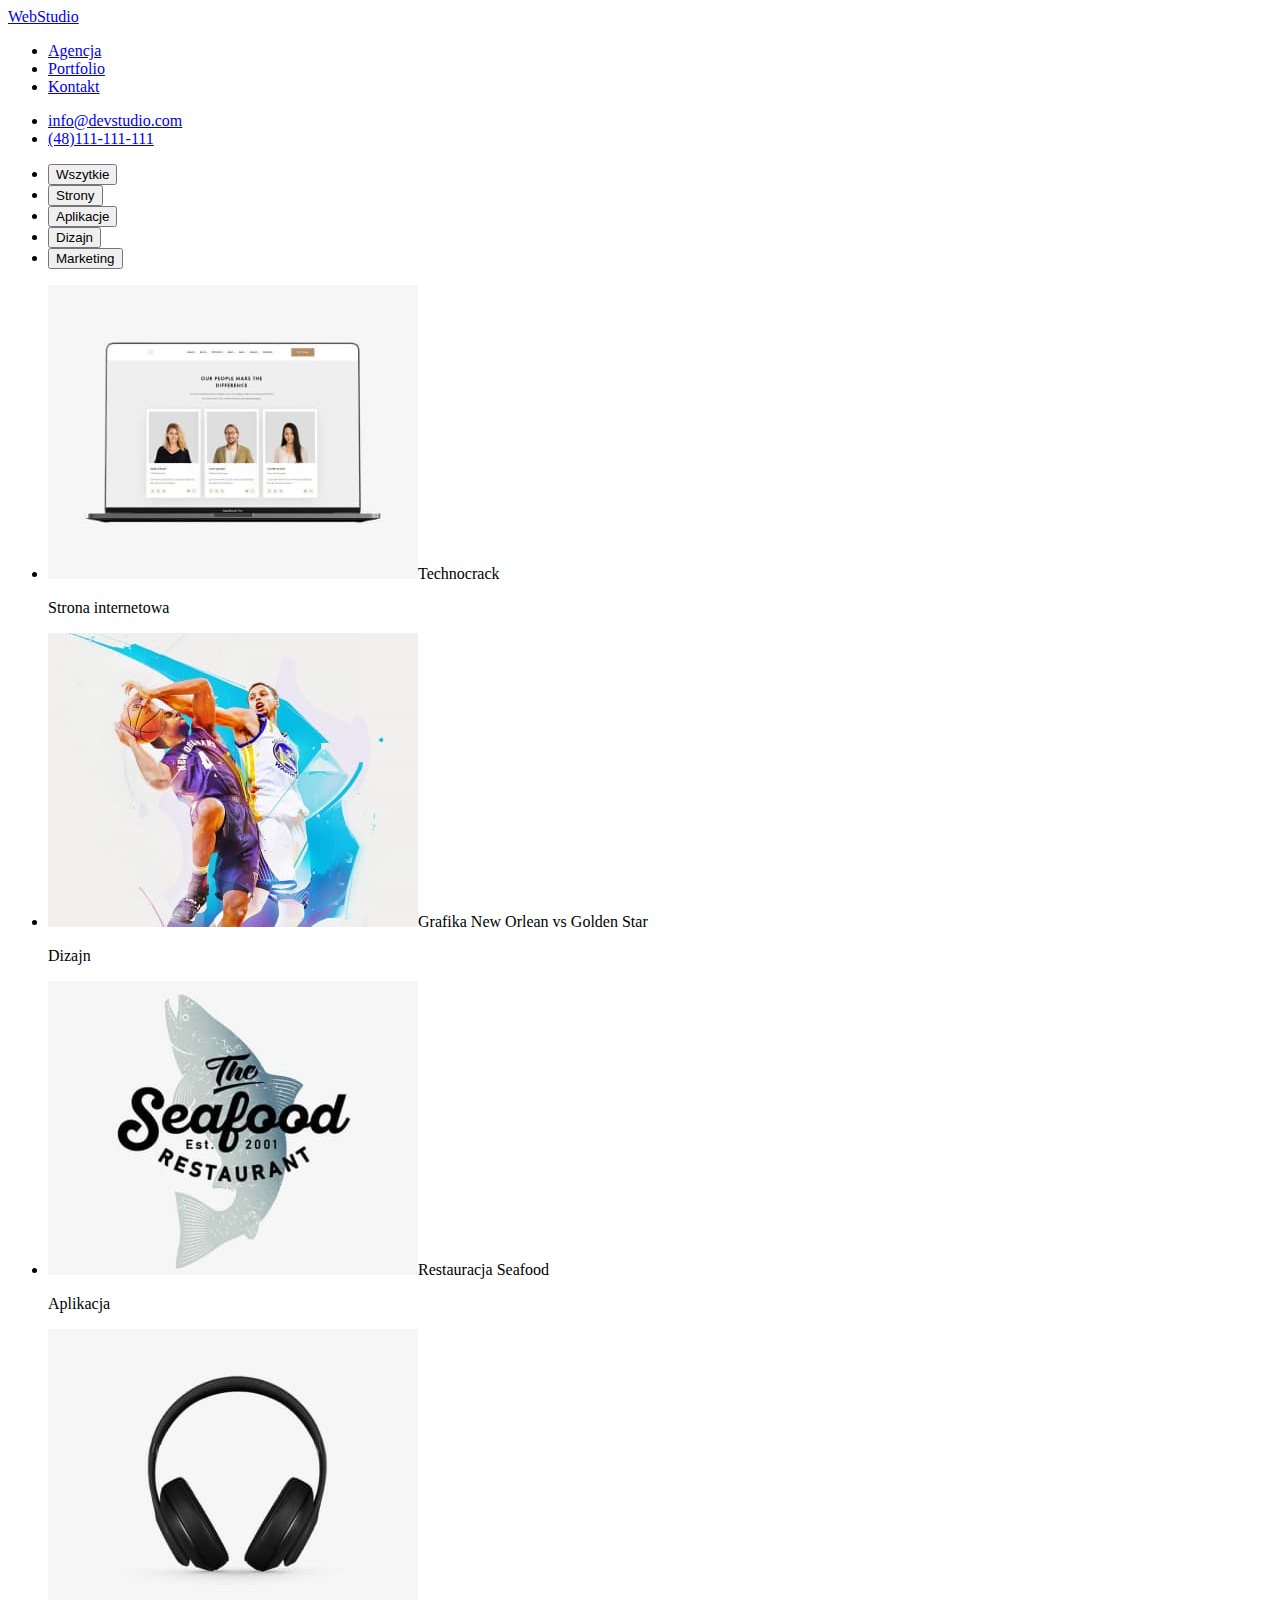
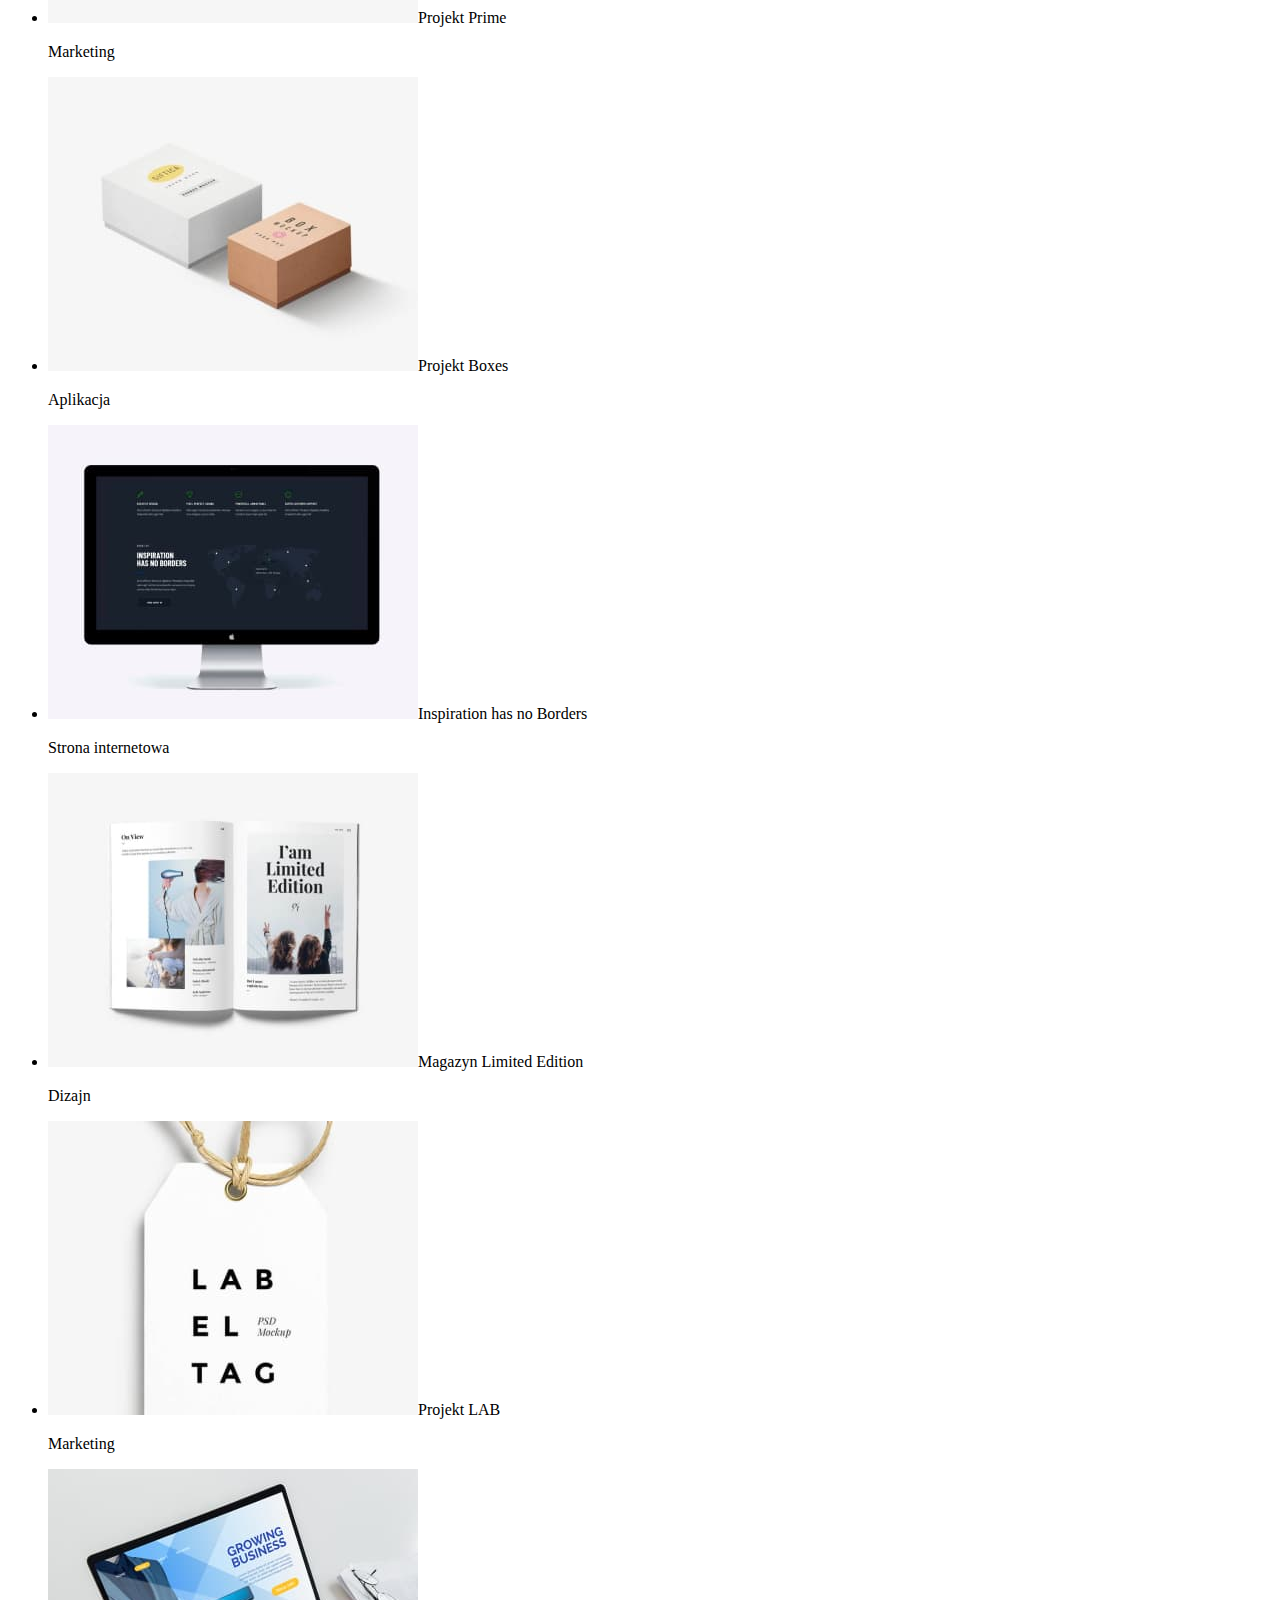
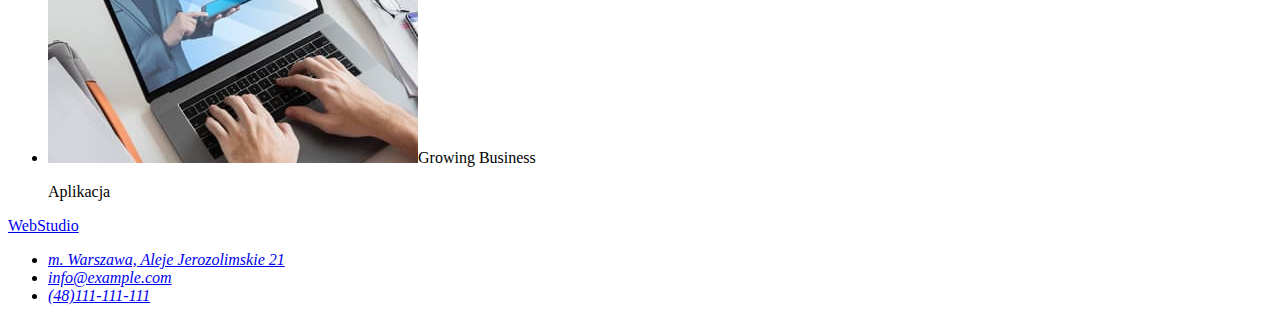
==== portfolio.html @ 877c23d2 "add footer" ====
<!DOCTYPE html>
<html lang="pl">
    <head>
        <meta charset="UTF-8"/>
        <meta name="viewport" content="Efektywne rozwiazania dla waszego biznesu"/>
        <title>Webstudio</title>
    </head>
    <body>
        <!--nagłówek strony-->
        <header>
            <!--logo w nagłówku-->
            <a href="./index.html">WebStudio</a>
            <!--menu nawigacyjne-->
            <nav>
                <!--lista wypunktowana, nieuporządkowana-->
                <ul>
                    <li>
                        <a href="./index.html">Agencja</a>
                    </li>
                    <li>
                        <a href="./portfolio.html">Portfolio</a>
                    </li>
                    <li>
                        <a href="#">Kontakt</a>
                    </li>
                </ul>
            </nav>
            <!--linki do kontaktu-->
            <ul>
                <li>
                    <a href="mailto:info@devstudio.com">info@devstudio.com</a>
                </li>
                <li>
                    <a href="tel:+48111111111">(48)111-111-111</a>
                </li>
            </ul>
        </header>
    <!--Główna zawartość strony-->
    <main>
        <!--Menu strony-->
        <div>
            <ul>
                <li>
                    <button type="button">Wszytkie</button>
                </li>
                <li>
                    <button type="button">Strony</button>
                </li>
                <li>
                    <button type="button">Aplikacje</button>
                </li>
                <li>
                    <button type="button">Dizajn</button>
                </li>
                <li>
                    <button type="button">Marketing</button>
                </li>
            </ul>
        </div>
        <section>
            <ul>
                <li>
                    <img alt="komputer wyswietla 3 profile osob" width="370" height="294" src="./images/laptop.jpg"
                    <h2>Technocrack</h2>
                    <p>Strona internetowa</p>
                </li>
                <li>
                    <img alt="dwoch koszykarzy walczacych o pilke" width="370" height="294" src="./images/nba.jpg"
                    <h2>Grafika New Orlean vs Golden Star</h2>
                    <p>Dizajn</p>
                </li>
                <li>
                    <img alt="The Seafood restaurant" width="370" height="294" src="./images/seafood.jpg"
                    <h2>Restauracja Seafood</h2>
                    <p>Aplikacja</p>
                </li>
                <li>
                    <img alt="Sluchawki nauszne" width="370" height="294" src="./images/headphones.jpg"
                    <h2>Projekt Prime</h2>
                    <p>Marketing</p>
                </li>
                <li>
                    <img alt="pudelka" width="370" height="294" src="./images/boxes.jpg"
                    <h2>Projekt Boxes</h2>
                    <p>Aplikacja</p>
                </li>
                <li>
                    <img alt="Monitor" width="370" height="294" src="./images/macbook.jpg"
                    <h2>Inspiration has no Borders</h2>
                    <p>Strona internetowa</p>
                </li>
                <li>
                    <img alt="Magazyn edycja limitowana" width="370" height="294" src="./images/book.jpg"
                    <h2>Magazyn Limited Edition</h2>
                    <p>Dizajn</p>
                </li>
                <li>
                    <img alt="Metka z informacja" width="370" height="294" src="./images/label.jpg"
                    <h2>Projekt LAB</h2>
                    <p>Marketing</p>
                </li>
                <li>
                    <img alt="Mezczyzna pisze na laptopie" width="370" height="294" src="./images/writing.jpg"
                    <h2>Growing Business</h2>
                    <p>Aplikacja</p>
                </li>
            </ul>
        </section>
    </main>
    <footer>
        <!--stopka wraz z linkiem do strony i adres-->
        <a href="./index.html">WebStudio</a>
        <address>
            <ul>
                <li>
                    <a href="https://goo.gl/maps/B4e3q8g2ErGHVDdUA" target="_blank">m. Warszawa, Aleje Jerozolimskie 21</a>
                </li>
                <li>
            <a href="mailto:info@example.com">info@example.com</a>
                </li>
                <li>
            <a href="tel:+48111111111">(48)111-111-111</a>
                </li>
            </ul>
        </address>
    </footer>
</body>
</html>
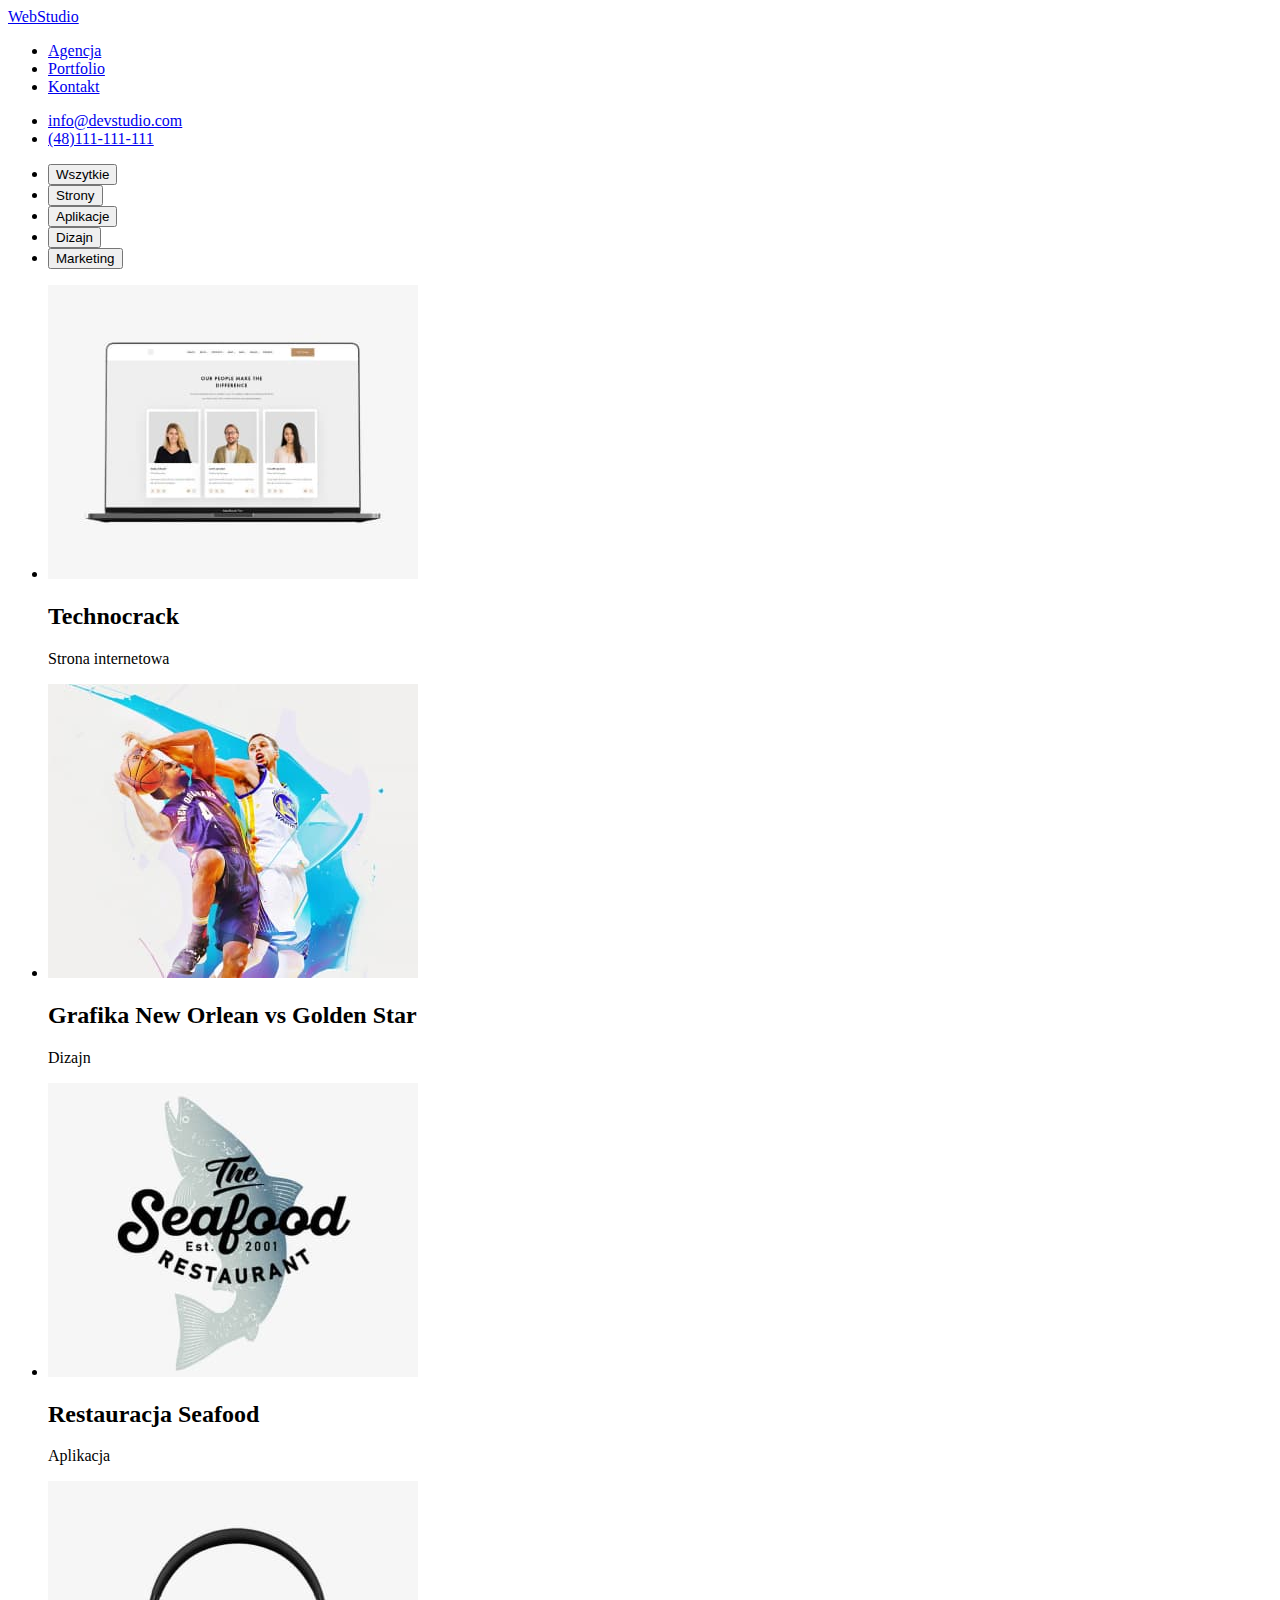
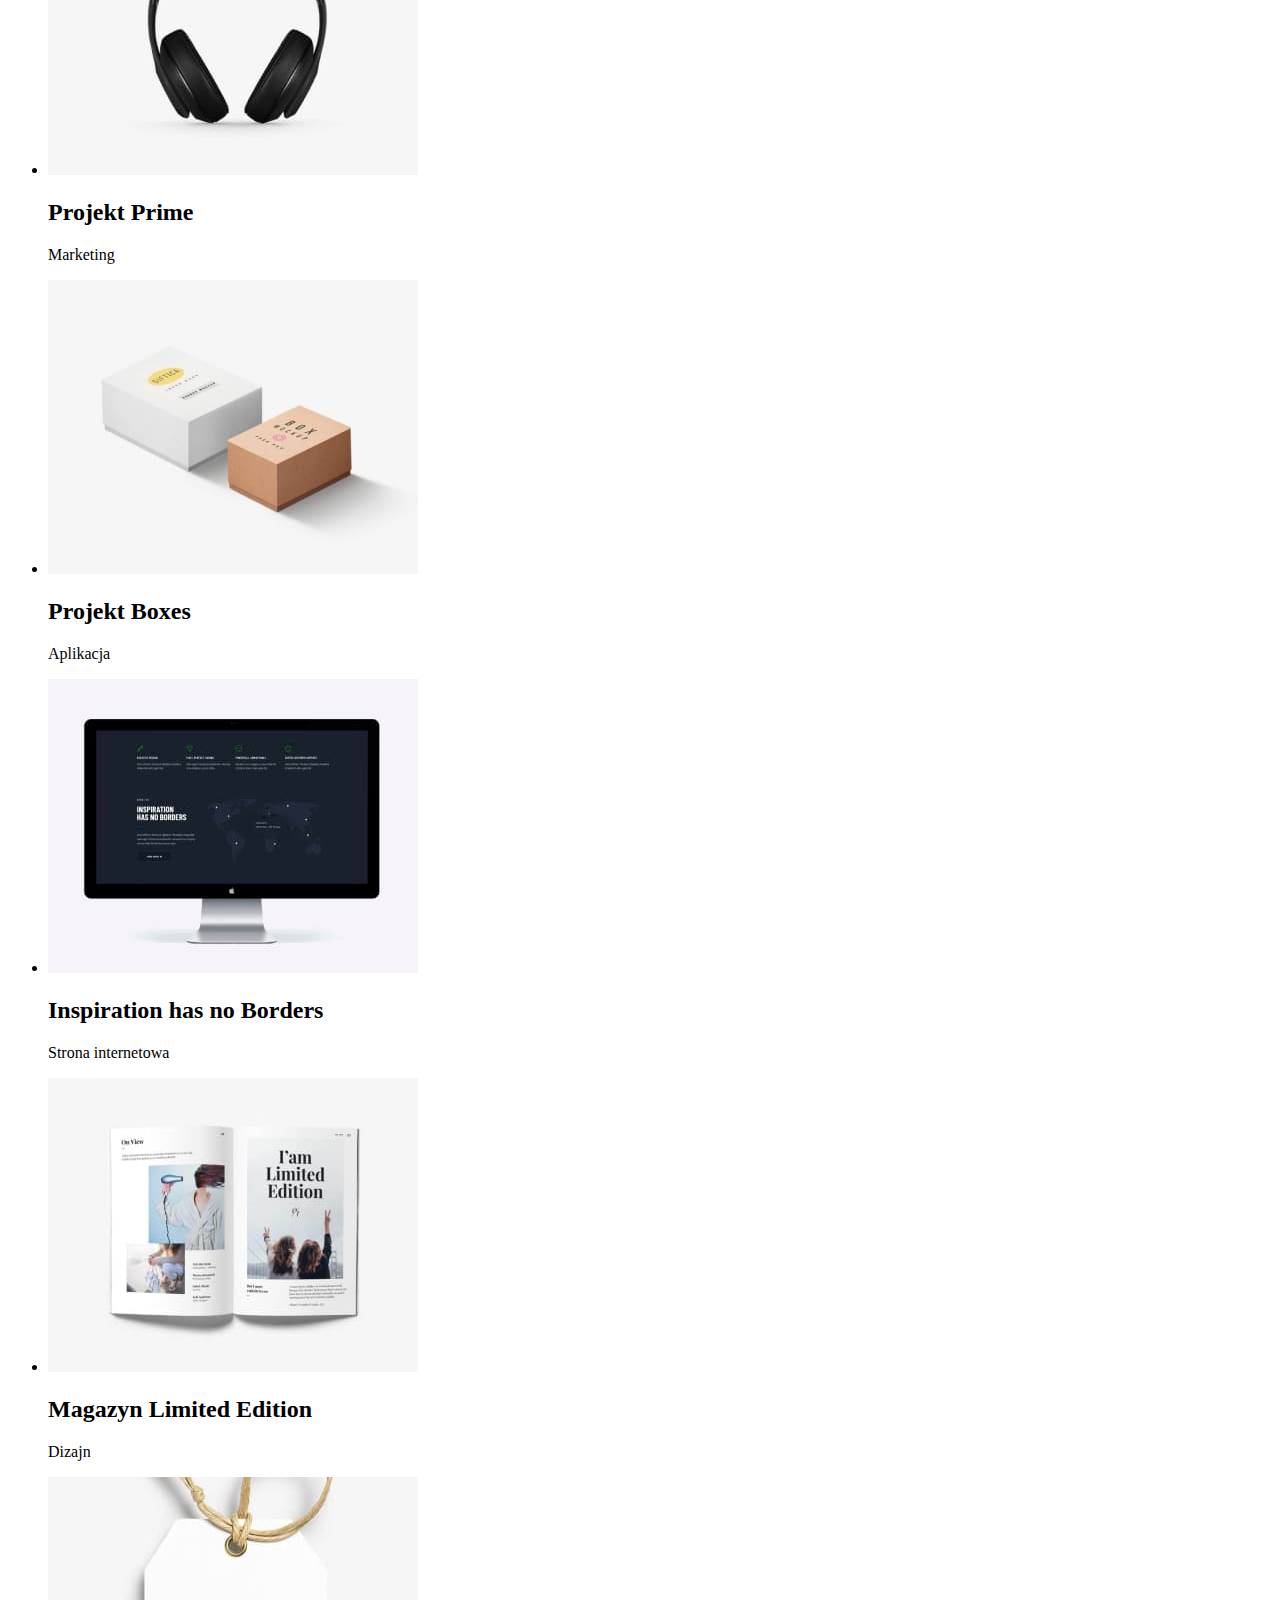
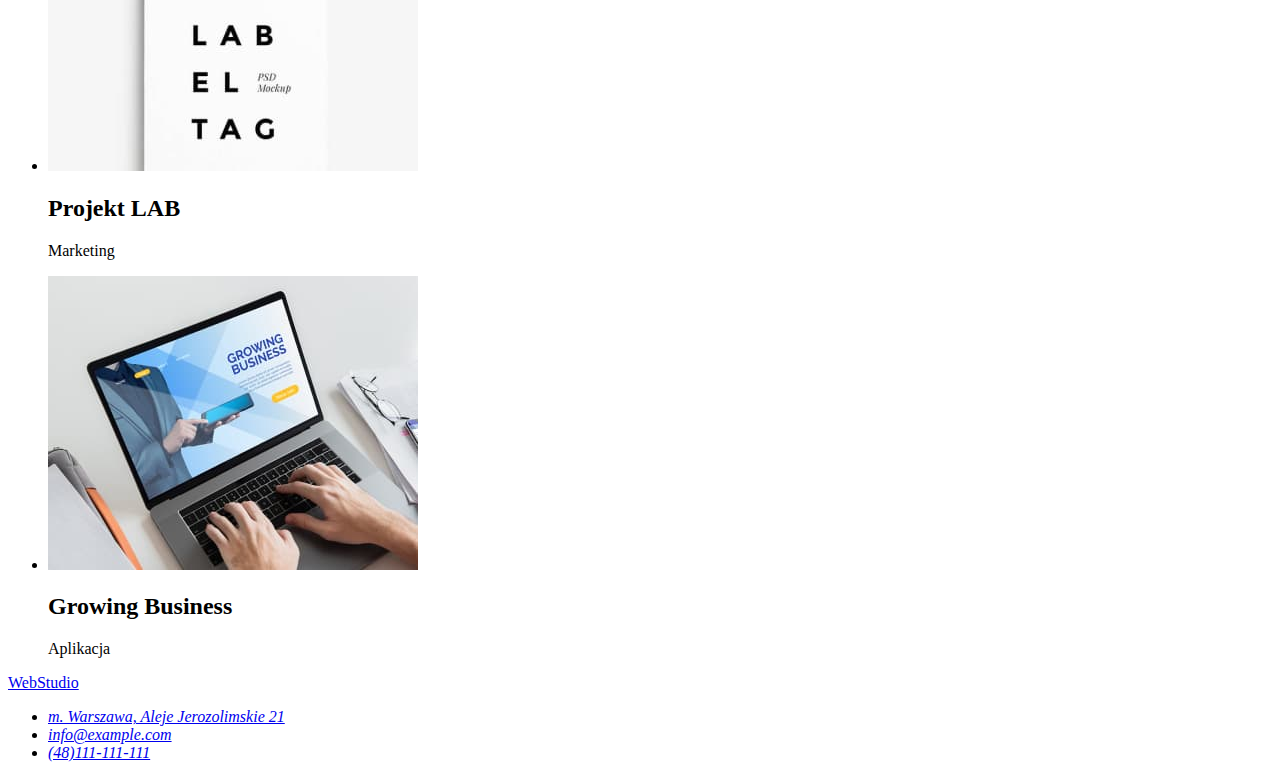
==== commit f164b12f: "first css style" ====
--- a/portfolio.html
+++ b/portfolio.html
@@ -4,6 +4,7 @@
         <meta charset="UTF-8"/>
         <meta name="viewport" content="Efektywne rozwiazania dla waszego biznesu"/>
         <title>Webstudio</title>
+        <link href="https://fonts.googleapis.com/css2?family=Raleway:wght@700&family=Roboto:wght@400;500;700;900&display=swap" rel="stylesheet"> 
     </head>
     <body>
         <!--nagłówek strony-->
@@ -58,49 +59,52 @@
             </ul>
         </div>
         <section>
+            <!--Zdjecia pierwszy rzad-->
             <ul>
                 <li>
-                    <img alt="komputer wyswietla 3 profile osob" width="370" height="294" src="./images/laptop.jpg"
+                    <img alt="komputer wyswietla 3 profile osob" width="370" height="294" src="./images/laptop.jpg">
                     <h2>Technocrack</h2>
                     <p>Strona internetowa</p>
                 </li>
                 <li>
-                    <img alt="dwoch koszykarzy walczacych o pilke" width="370" height="294" src="./images/nba.jpg"
+                    <img alt="dwoch koszykarzy walczacych o pilke" width="370" height="294" src="./images/nba.jpg">
                     <h2>Grafika New Orlean vs Golden Star</h2>
                     <p>Dizajn</p>
                 </li>
                 <li>
-                    <img alt="The Seafood restaurant" width="370" height="294" src="./images/seafood.jpg"
+                    <img alt="The Seafood restaurant" width="370" height="294" src="./images/seafood.jpg">
                     <h2>Restauracja Seafood</h2>
                     <p>Aplikacja</p>
                 </li>
+                <!--Zdjecia drugi rzad-->
                 <li>
-                    <img alt="Sluchawki nauszne" width="370" height="294" src="./images/headphones.jpg"
+                    <img alt="Sluchawki nauszne" width="370" height="294" src="./images/headphones.jpg">
                     <h2>Projekt Prime</h2>
                     <p>Marketing</p>
                 </li>
                 <li>
-                    <img alt="pudelka" width="370" height="294" src="./images/boxes.jpg"
+                    <img alt="pudelka" width="370" height="294" src="./images/boxes.jpg">
                     <h2>Projekt Boxes</h2>
                     <p>Aplikacja</p>
                 </li>
                 <li>
-                    <img alt="Monitor" width="370" height="294" src="./images/macbook.jpg"
+                    <img alt="Monitor" width="370" height="294" src="./images/macbook.jpg">
                     <h2>Inspiration has no Borders</h2>
                     <p>Strona internetowa</p>
                 </li>
+                <!--Zdjecia trzeci rzad-->
                 <li>
-                    <img alt="Magazyn edycja limitowana" width="370" height="294" src="./images/book.jpg"
+                    <img alt="Magazyn edycja limitowana" width="370" height="294" src="./images/book.jpg">
                     <h2>Magazyn Limited Edition</h2>
                     <p>Dizajn</p>
                 </li>
                 <li>
-                    <img alt="Metka z informacja" width="370" height="294" src="./images/label.jpg"
+                    <img alt="Metka z informacja" width="370" height="294" src="./images/label.jpg">
                     <h2>Projekt LAB</h2>
                     <p>Marketing</p>
                 </li>
                 <li>
-                    <img alt="Mezczyzna pisze na laptopie" width="370" height="294" src="./images/writing.jpg"
+                    <img alt="Mezczyzna pisze na laptopie" width="370" height="294" src="./images/writing.jpg">
                     <h2>Growing Business</h2>
                     <p>Aplikacja</p>
                 </li>
@@ -116,10 +120,10 @@
                     <a href="https://goo.gl/maps/B4e3q8g2ErGHVDdUA" target="_blank">m. Warszawa, Aleje Jerozolimskie 21</a>
                 </li>
                 <li>
-            <a href="mailto:info@example.com">info@example.com</a>
+                    <a href="mailto:info@example.com">info@example.com</a>
                 </li>
                 <li>
-            <a href="tel:+48111111111">(48)111-111-111</a>
+                    <a href="tel:+48111111111">(48)111-111-111</a>
                 </li>
             </ul>
         </address>
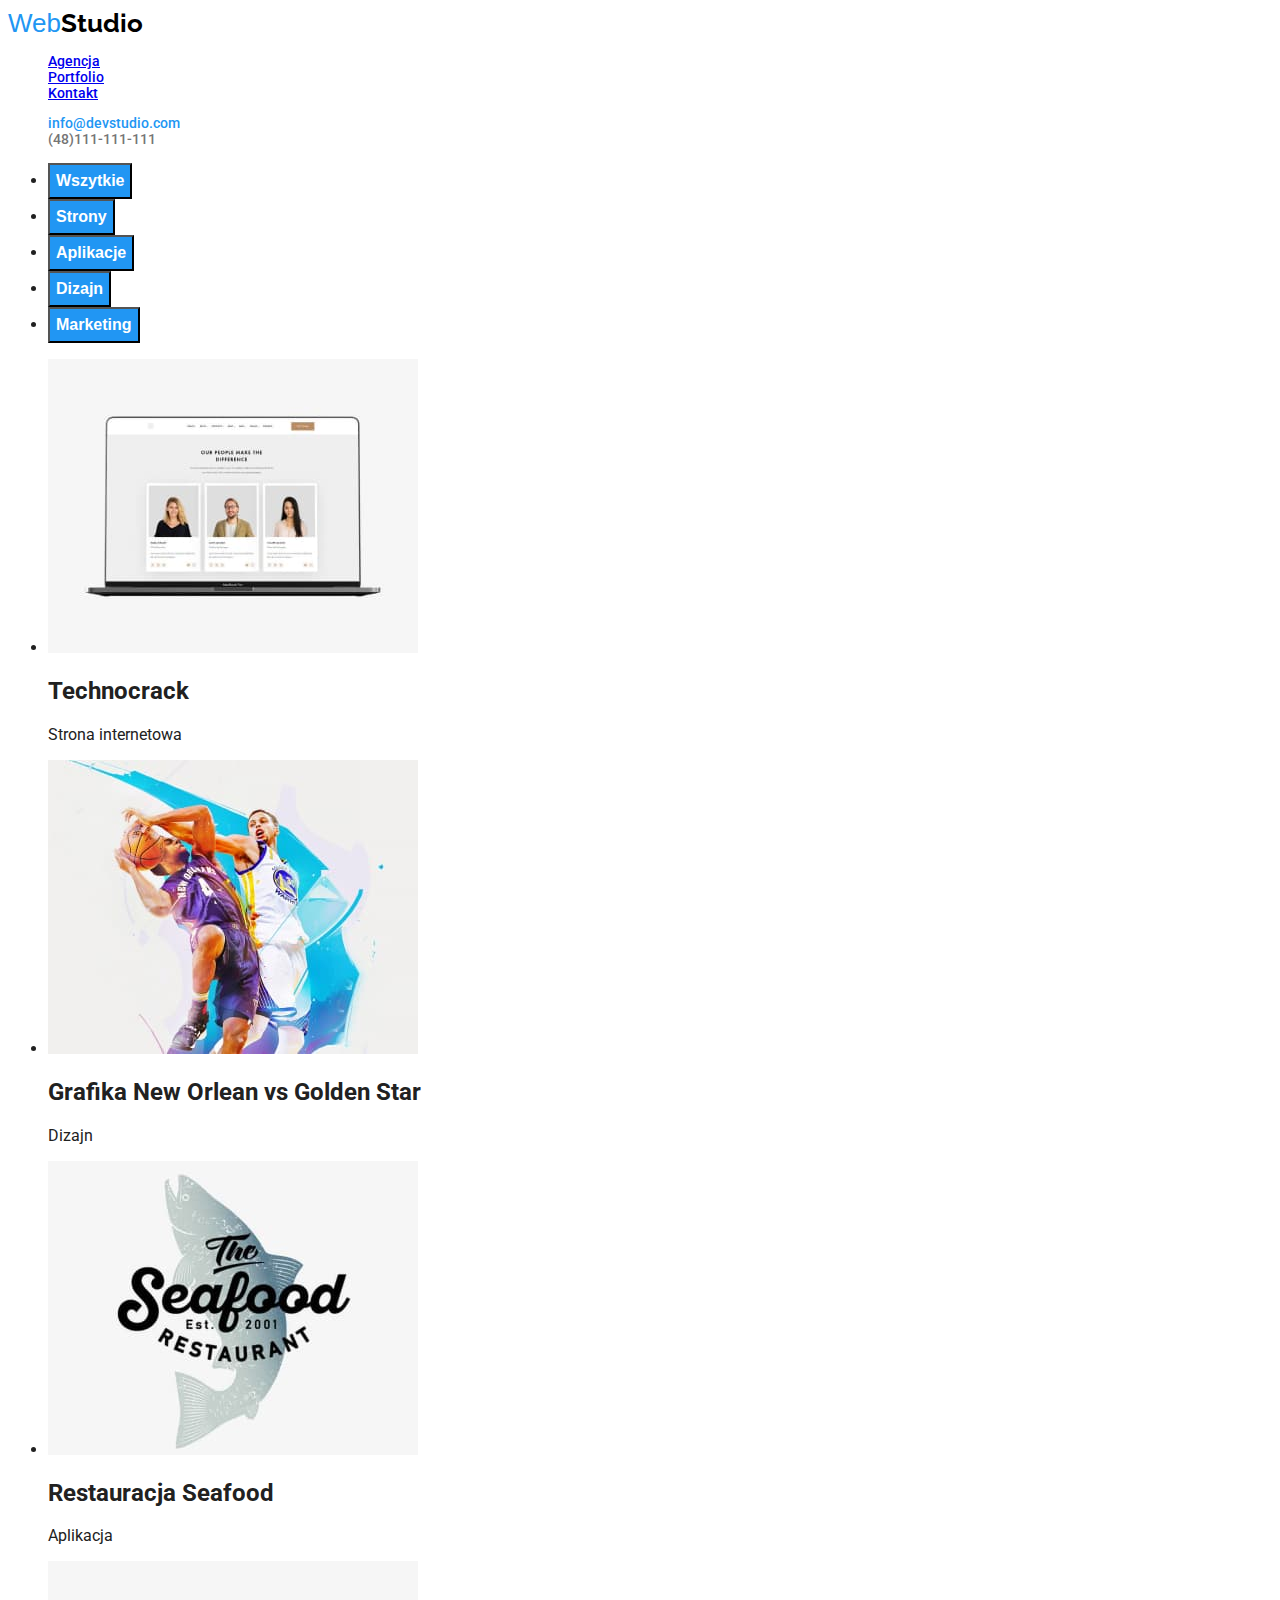
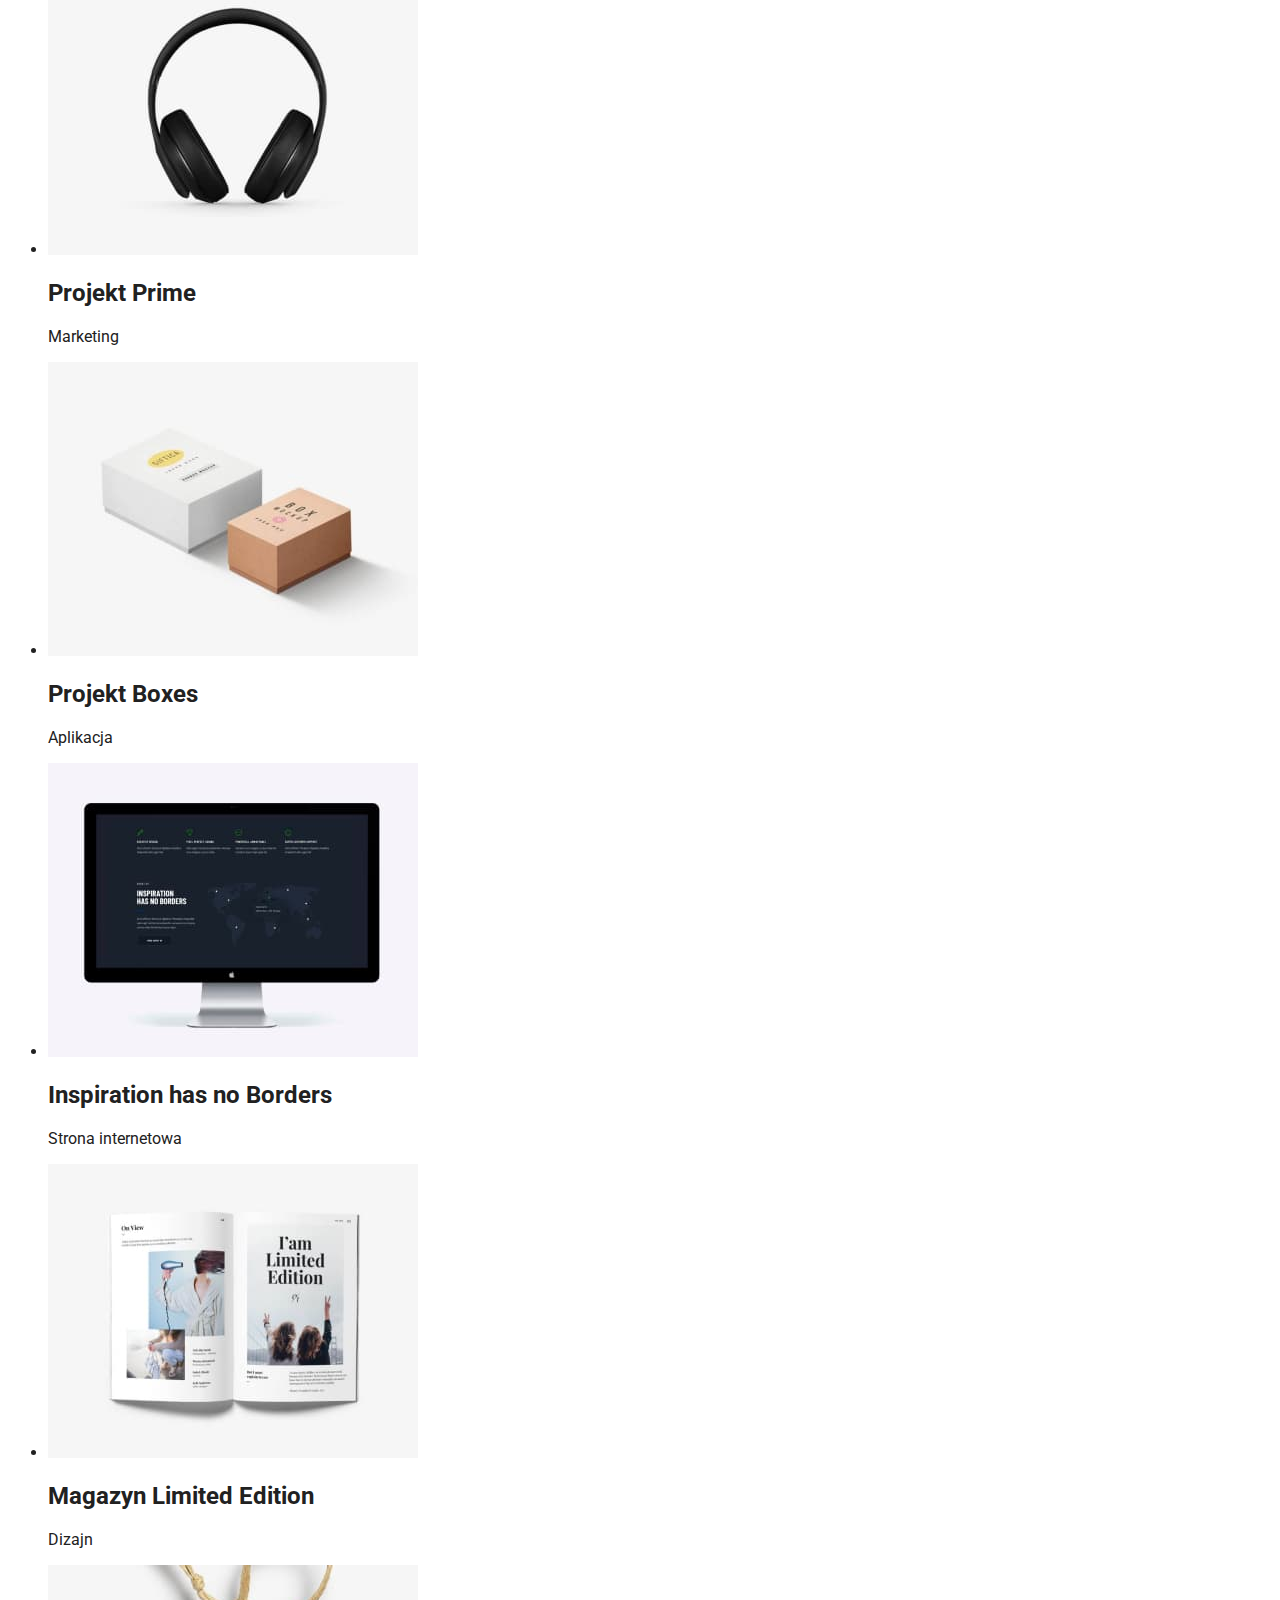
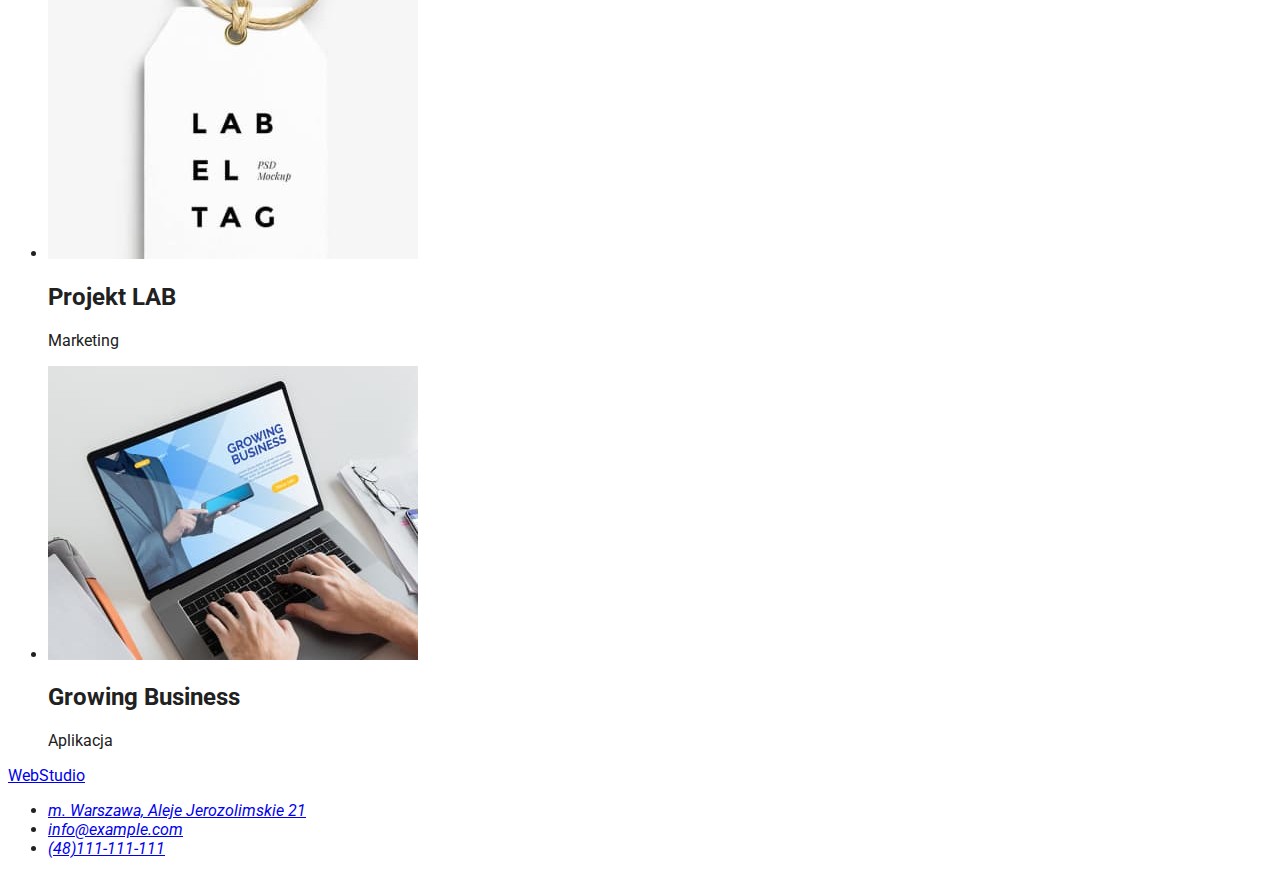
==== commit 9a14c2a2: "style css" ====
--- a/portfolio.html
+++ b/portfolio.html
@@ -4,35 +4,36 @@
         <meta charset="UTF-8"/>
         <meta name="viewport" content="Efektywne rozwiazania dla waszego biznesu"/>
         <title>Webstudio</title>
-        <link href="https://fonts.googleapis.com/css2?family=Raleway:wght@700&family=Roboto:wght@400;500;700;900&display=swap" rel="stylesheet"> 
+        <link href="https://fonts.googleapis.com/css2?family=Raleway:wght@700&family=Roboto:wght@400;500;700;900&display=swap" rel="stylesheet">
+        <link rel="stylesheet" href="./css/styles.css"/>
     </head>
     <body>
         <!--nagłówek strony-->
         <header>
             <!--logo w nagłówku-->
-            <a href="./index.html">WebStudio</a>
+            <a class="logo" href="./index.html"><span class="logo-blue">Web</span>Studio</a>
             <!--menu nawigacyjne-->
             <nav>
                 <!--lista wypunktowana, nieuporządkowana-->
-                <ul>
+                <ul class="nav-menu">
                     <li>
-                        <a href="./index.html">Agencja</a>
+                        <a class="menu-blue" href="./index.html">Agencja</a>
                     </li>
                     <li>
-                        <a href="./portfolio.html">Portfolio</a>
+                        <a class="menu" href="./portfolio.html">Portfolio</a>
                     </li>
                     <li>
-                        <a href="#">Kontakt</a>
+                        <a class="menu" href="#">Kontakt</a>
                     </li>
                 </ul>
             </nav>
             <!--linki do kontaktu-->
-            <ul>
+            <ul class="contact">
                 <li>
-                    <a href="mailto:info@devstudio.com">info@devstudio.com</a>
+                    <a class="mail" href="mailto:info@devstudio.com">info@devstudio.com</a>
                 </li>
                 <li>
-                    <a href="tel:+48111111111">(48)111-111-111</a>
+                    <a class="tel" href="tel:+48111111111">(48)111-111-111</a>
                 </li>
             </ul>
         </header>
--- a/css/styles.css
+++ b/css/styles.css
@@ -0,0 +1,121 @@
+:root {
+    --white: #ffffff;
+    --almost-white: #e5e5e5;
+    --blue: #2196f3;
+    --almost-black: #212121;
+    --black: #000000;
+    --dark-gray: #2f303a;
+    --gray: #757575;
+    --light-gray: #f5f4fa;
+}
+
+body {
+    font-family: "Roboto", sans-serif;
+    color: var(--almost-black);
+    background-color: var(--white);
+}
+
+.logo {
+    font-family: "Raleway", sans-serif;
+    font-weight: 700;
+    font-size: 26px;
+    line-height: 31px;
+    text-decoration: none;
+    color: var(--black);
+}
+
+.logo-blue {
+font-family: "Oleo Script", sans-serif;
+font-weight: 400;
+font-size: 26px;
+line-height: 31px;
+color: var(--blue);
+}
+
+.logo:hover,
+.logo-blue:hover {
+    text-decoration: underline;
+    text-decoration-color: var(--blue);
+}
+
+.nav-menu {
+    list-style: none;
+    font-weight: 500;
+    font-size: 14px;
+    line-height: 16px;
+}
+
+.manu {
+    text-decoration: none;
+    color: var(--almost-black);
+}
+
+.menu-blue:hover,
+.menu:hover {
+    text-decoration: underline;
+    text-decoration-color: var(--blue);
+}
+
+.contact {
+    font-weight: 500;
+    font-size: 14px;
+    line-height: 16px;
+    list-style: none;
+}
+
+.mail {
+    color: var(--blue);
+    text-decoration: none;
+}
+
+.tel {
+    color:var(--gray);
+    text-decoration: none;
+}
+
+.mail:hover,
+.tel:hover {
+    text-decoration: underline;
+    text-decoration-color: var(--blue);
+}
+
+.h1 {
+    background-color: var(--dark-gray);
+    color: var(--white);
+    font-weight: 900;
+    font-size: 44px;
+    line-height: 136%;
+    text-align: center;
+}
+
+button {
+    background-color: var(--blue);
+    color: var(--white);
+    font-weight: 700;
+    font-size: 16px;
+    line-height: 30px;
+    align-items: center;
+    text-align: center;
+}
+
+.first-section,
+.first-section-list {
+    list-style: none;
+    background-color: var(--almost-white);
+    color: var(--gray);
+    font-size: 14px;
+    line-height: 171%;
+}
+
+.h2 {
+    color: var(--almost-black);
+    font-weight: 700;
+    font-size: 14px;
+    line-height: 16px;
+}
+
+.second-section,
+.second-section-list {
+    list-style: none;
+    background-color: var(--almost-white);
+}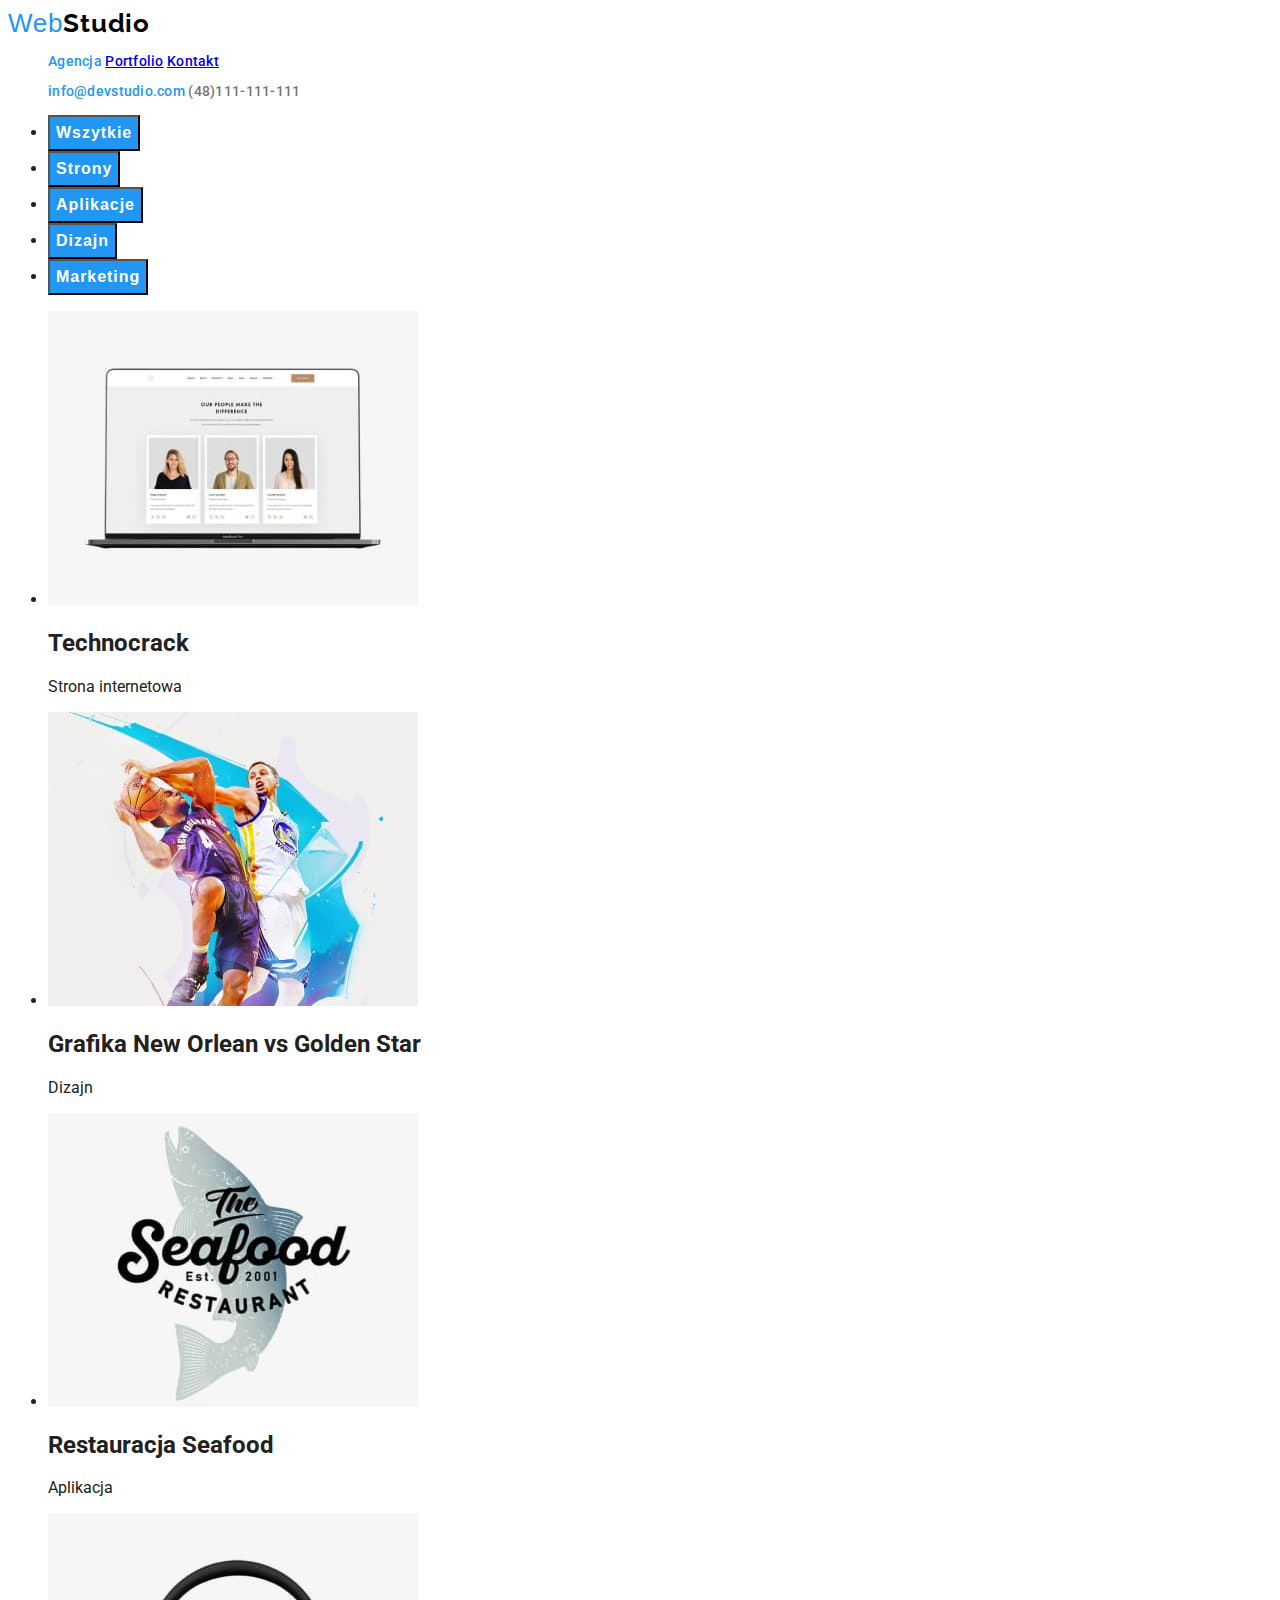
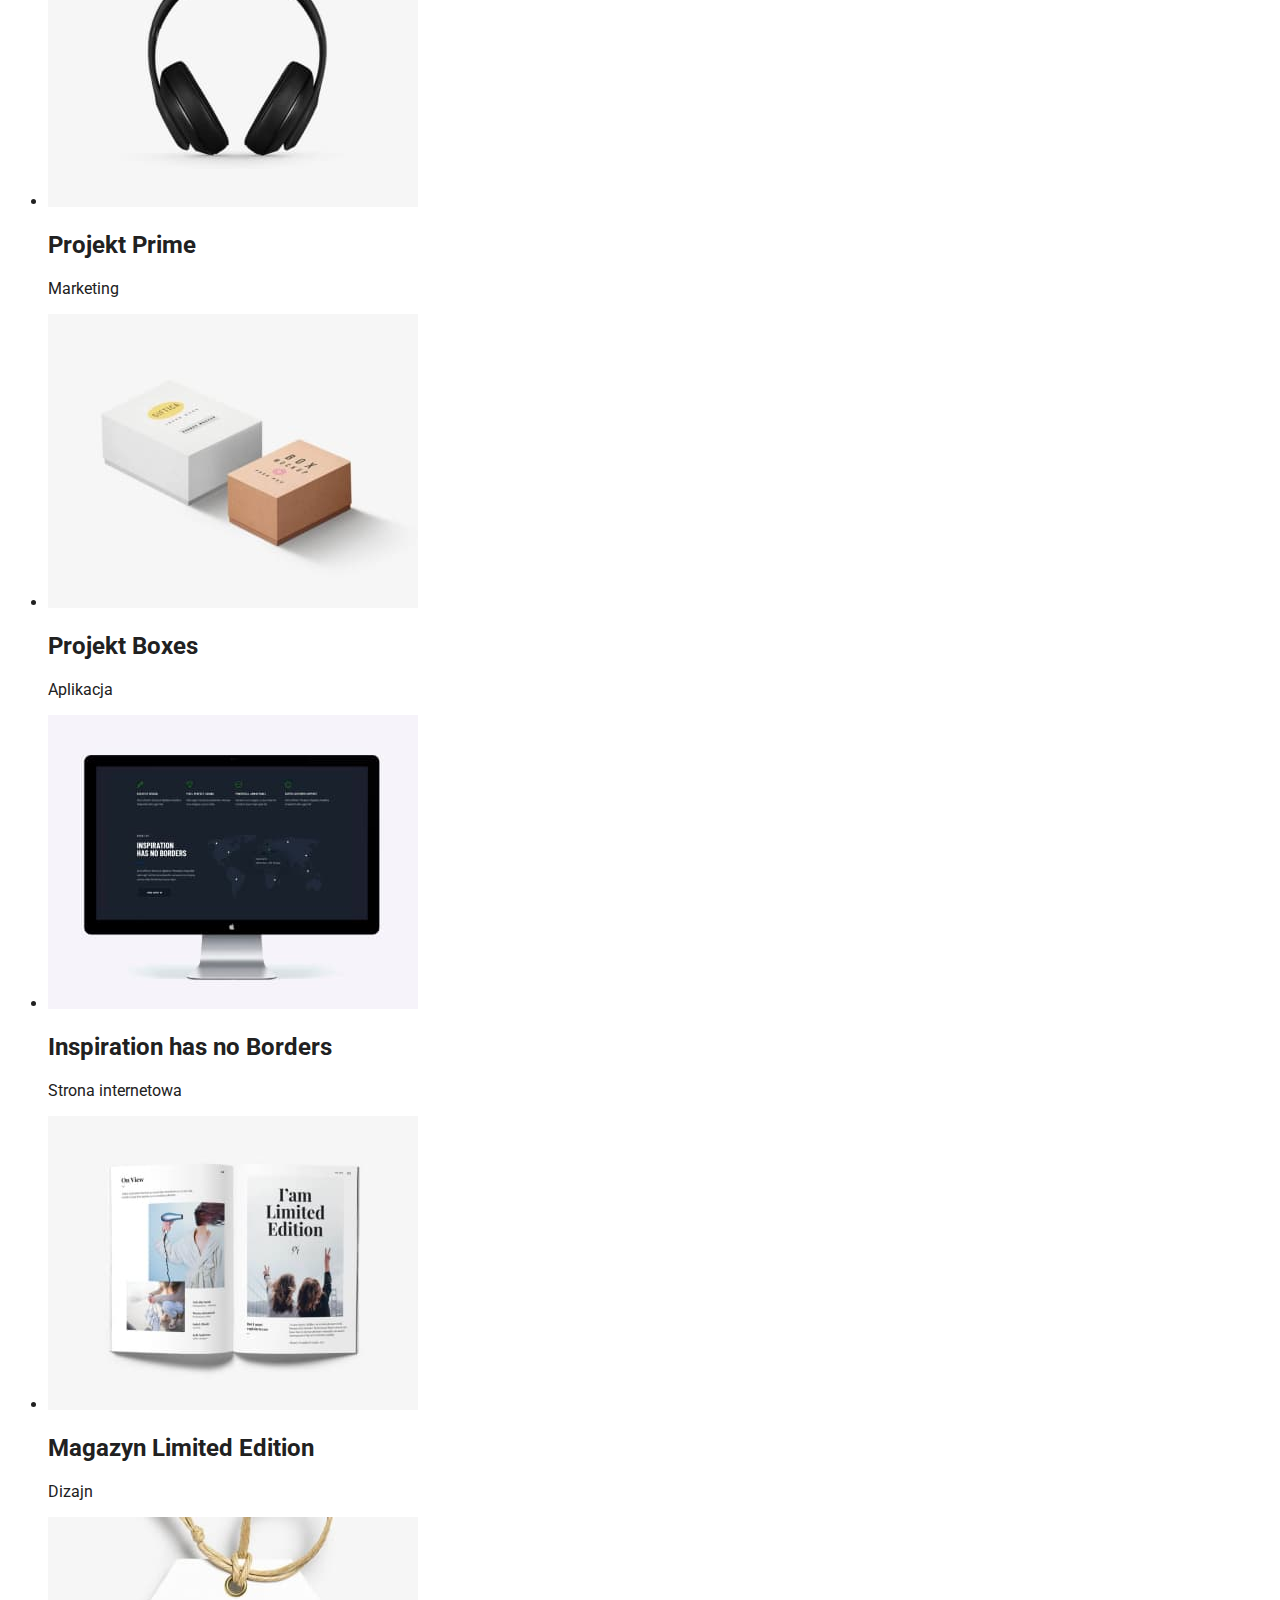
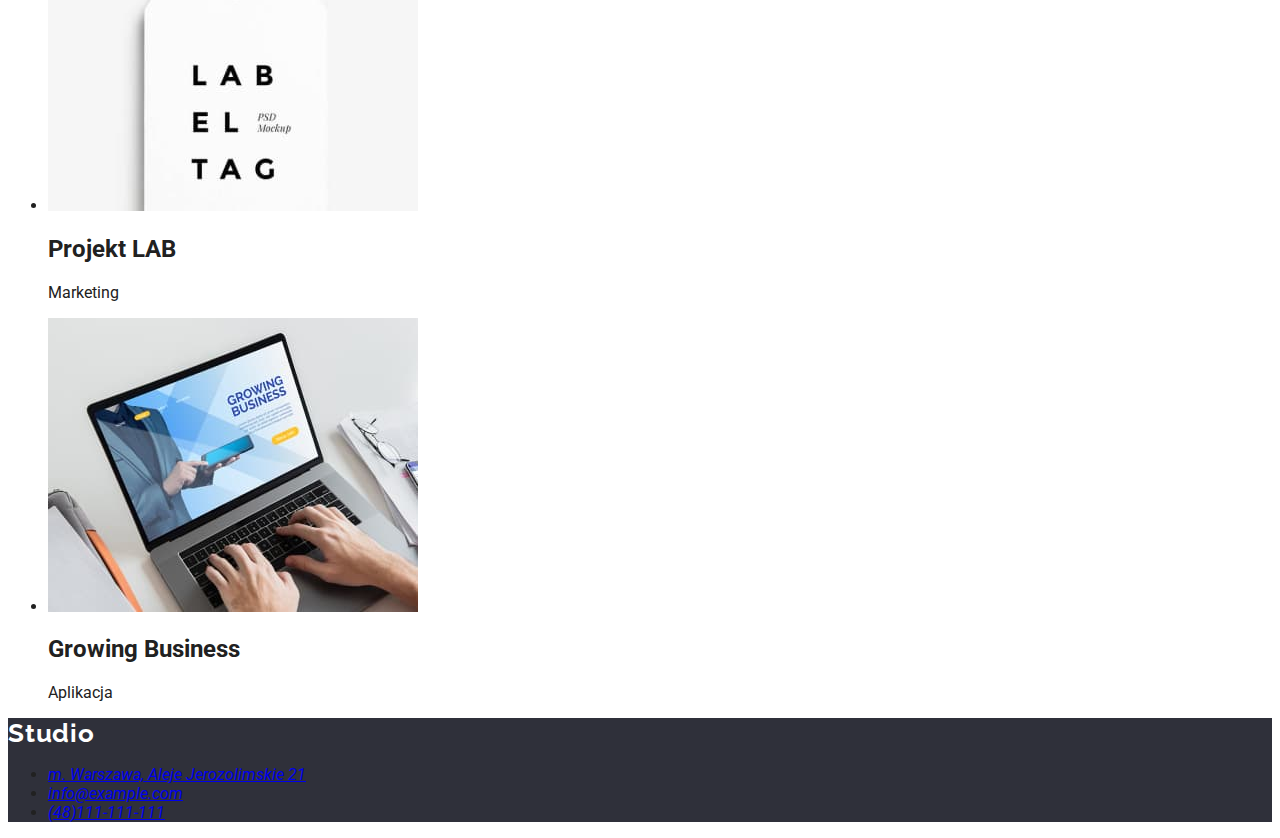
==== commit 27d59f02: "styles css" ====
--- a/portfolio.html
+++ b/portfolio.html
@@ -41,72 +41,72 @@
     <main>
         <!--Menu strony-->
         <div>
-            <ul>
+            <ul class="portfolio-button-blue">
                 <li>
-                    <button type="button">Wszytkie</button>
+                    <button class="portfolio-button-blue" type="button">Wszytkie</button>
                 </li>
                 <li>
-                    <button type="button">Strony</button>
+                    <button class="portfolio-button" type="button">Strony</button>
                 </li>
                 <li>
-                    <button type="button">Aplikacje</button>
+                    <button class="portfolio-button" type="button">Aplikacje</button>
                 </li>
                 <li>
-                    <button type="button">Dizajn</button>
+                    <button class="portfolio-button" type="button">Dizajn</button>
                 </li>
                 <li>
-                    <button type="button">Marketing</button>
+                    <button class="portfolio-button" type="button">Marketing</button>
                 </li>
             </ul>
         </div>
         <section>
             <!--Zdjecia pierwszy rzad-->
-            <ul>
+            <ul class="portfolio-section">
                 <li>
                     <img alt="komputer wyswietla 3 profile osob" width="370" height="294" src="./images/laptop.jpg">
-                    <h2>Technocrack</h2>
+                    <h2 class="h2-portfolio-section">Technocrack</h2>
                     <p>Strona internetowa</p>
                 </li>
                 <li>
                     <img alt="dwoch koszykarzy walczacych o pilke" width="370" height="294" src="./images/nba.jpg">
-                    <h2>Grafika New Orlean vs Golden Star</h2>
+                    <h2 class="h2-portfolio-section">Grafika New Orlean vs Golden Star</h2>
                     <p>Dizajn</p>
                 </li>
                 <li>
                     <img alt="The Seafood restaurant" width="370" height="294" src="./images/seafood.jpg">
-                    <h2>Restauracja Seafood</h2>
+                    <h2 class="h2-portfolio-section">Restauracja Seafood</h2>
                     <p>Aplikacja</p>
                 </li>
                 <!--Zdjecia drugi rzad-->
                 <li>
                     <img alt="Sluchawki nauszne" width="370" height="294" src="./images/headphones.jpg">
-                    <h2>Projekt Prime</h2>
+                    <h2 class="h2-portfolio-section">Projekt Prime</h2>
                     <p>Marketing</p>
                 </li>
                 <li>
                     <img alt="pudelka" width="370" height="294" src="./images/boxes.jpg">
-                    <h2>Projekt Boxes</h2>
+                    <h2 class="h2-portfolio-section">Projekt Boxes</h2>
                     <p>Aplikacja</p>
                 </li>
                 <li>
                     <img alt="Monitor" width="370" height="294" src="./images/macbook.jpg">
-                    <h2>Inspiration has no Borders</h2>
+                    <h2 class="h2-portfolio-section">Inspiration has no Borders</h2>
                     <p>Strona internetowa</p>
                 </li>
                 <!--Zdjecia trzeci rzad-->
                 <li>
                     <img alt="Magazyn edycja limitowana" width="370" height="294" src="./images/book.jpg">
-                    <h2>Magazyn Limited Edition</h2>
+                    <h2 class="h2-portfolio-section">Magazyn Limited Edition</h2>
                     <p>Dizajn</p>
                 </li>
                 <li>
                     <img alt="Metka z informacja" width="370" height="294" src="./images/label.jpg">
-                    <h2>Projekt LAB</h2>
+                    <h2 class="h2-portfolio-section">Projekt LAB</h2>
                     <p>Marketing</p>
                 </li>
                 <li>
                     <img alt="Mezczyzna pisze na laptopie" width="370" height="294" src="./images/writing.jpg">
-                    <h2>Growing Business</h2>
+                    <h2 class="h2-portfolio-section">Growing Business</h2>
                     <p>Aplikacja</p>
                 </li>
             </ul>
@@ -114,17 +114,17 @@
     </main>
     <footer>
         <!--stopka wraz z linkiem do strony i adres-->
-        <a href="./index.html">WebStudio</a>
+        <a class="logo-footer" href="./index.html"><span class="logo-blue-footer"></span>Studio</a>
         <address>
-            <ul>
+            <ul class="contact-footer">
                 <li>
-                    <a href="https://goo.gl/maps/B4e3q8g2ErGHVDdUA" target="_blank">m. Warszawa, Aleje Jerozolimskie 21</a>
+                    <a class="address-link" href="https://goo.gl/maps/B4e3q8g2ErGHVDdUA" target="_blank">m. Warszawa, Aleje Jerozolimskie 21</a>
                 </li>
                 <li>
-                    <a href="mailto:info@example.com">info@example.com</a>
+                    <a class="mail-footer" href="mailto:info@example.com">info@example.com</a>
                 </li>
                 <li>
-                    <a href="tel:+48111111111">(48)111-111-111</a>
+                    <a class="tel-footer" href="tel:+48111111111">(48)111-111-111</a>
                 </li>
             </ul>
         </address>
--- a/css/styles.css
+++ b/css/styles.css
@@ -22,6 +22,7 @@
     line-height: 31px;
     text-decoration: none;
     color: var(--black);
+    letter-spacing: 0.03em;
 }
 
 .logo-blue {
@@ -30,6 +31,7 @@
 font-size: 26px;
 line-height: 31px;
 color: var(--blue);
+letter-spacing: 0.03em;
 }
 
 .logo:hover,
@@ -43,6 +45,16 @@
     font-weight: 500;
     font-size: 14px;
     line-height: 16px;
+    letter-spacing: 0.02em;
+}
+
+.nav-menu li {
+    display: inline;
+}
+
+.menu-blue {
+    color: var(--blue);
+    text-decoration: none;
 }
 
 .manu {
@@ -61,6 +73,11 @@
     font-size: 14px;
     line-height: 16px;
     list-style: none;
+    letter-spacing: 0.02em;
+}
+
+.contact li {
+    display: inline;
 }
 
 .mail {
@@ -86,6 +103,8 @@
     font-size: 44px;
     line-height: 136%;
     text-align: center;
+    letter-spacing: 0.06em;
+    text-transform: uppercase;
 }
 
 button {
@@ -96,6 +115,8 @@
     line-height: 30px;
     align-items: center;
     text-align: center;
+    letter-spacing: 0.06em;
+    cursor: pointer;
 }
 
 .first-section,
@@ -105,6 +126,7 @@
     color: var(--gray);
     font-size: 14px;
     line-height: 171%;
+    letter-spacing: 0.03em;
 }
 
 .h2 {
@@ -112,10 +134,74 @@
     font-weight: 700;
     font-size: 14px;
     line-height: 16px;
+    text-transform: uppercase;
 }
 
 .second-section,
 .second-section-list {
     list-style: none;
     background-color: var(--almost-white);
+}
+
+.h2-second-section {
+    font-weight: 700;
+    font-size: 36px;
+    line-height: 42px;
+    text-align: center;
+    letter-spacing: 0.03em;
+}
+
+.second-section-list li {
+    display: inline-block;
+}
+
+.third-section,
+.third-section-list {
+    list-style: none;
+    background-color: var(--light-gray);
+    font-size: 16px;
+    line-height: 19px;
+    text-align: center;
+    letter-spacing: 0.03em;
+    color: var(--gray);
+}
+.h3 {
+    font-weight: 500;
+    color: var(--almost-black);
+}
+
+.h2-third-section {
+    font-weight: 700;
+    font-size: 36px;
+    line-height: 42px;
+    color: var(--almost-black);
+}
+
+footer {
+    background-color: var(--dark-gray);
+}
+
+.logo-footer {
+    font-family: "Raleway", sans-serif;
+    font-weight: 700;
+    font-size: 26px;
+    line-height: 31px;
+    text-decoration: none;
+    color: var(--white);
+    letter-spacing: 0.03em;
+}
+
+.logo-blue-footer {
+    font-family: "Oleo Script", sans-serif;
+    font-weight: 400;
+    font-size: 26px;
+    line-height: 31px;
+    color: var(--blue);
+    letter-spacing: 0.03em;
+}
+
+.logo-footer:hover,
+.logo-blue-footer:hover {
+    text-decoration: underline;
+    text-decoration-color: var(--blue);
 }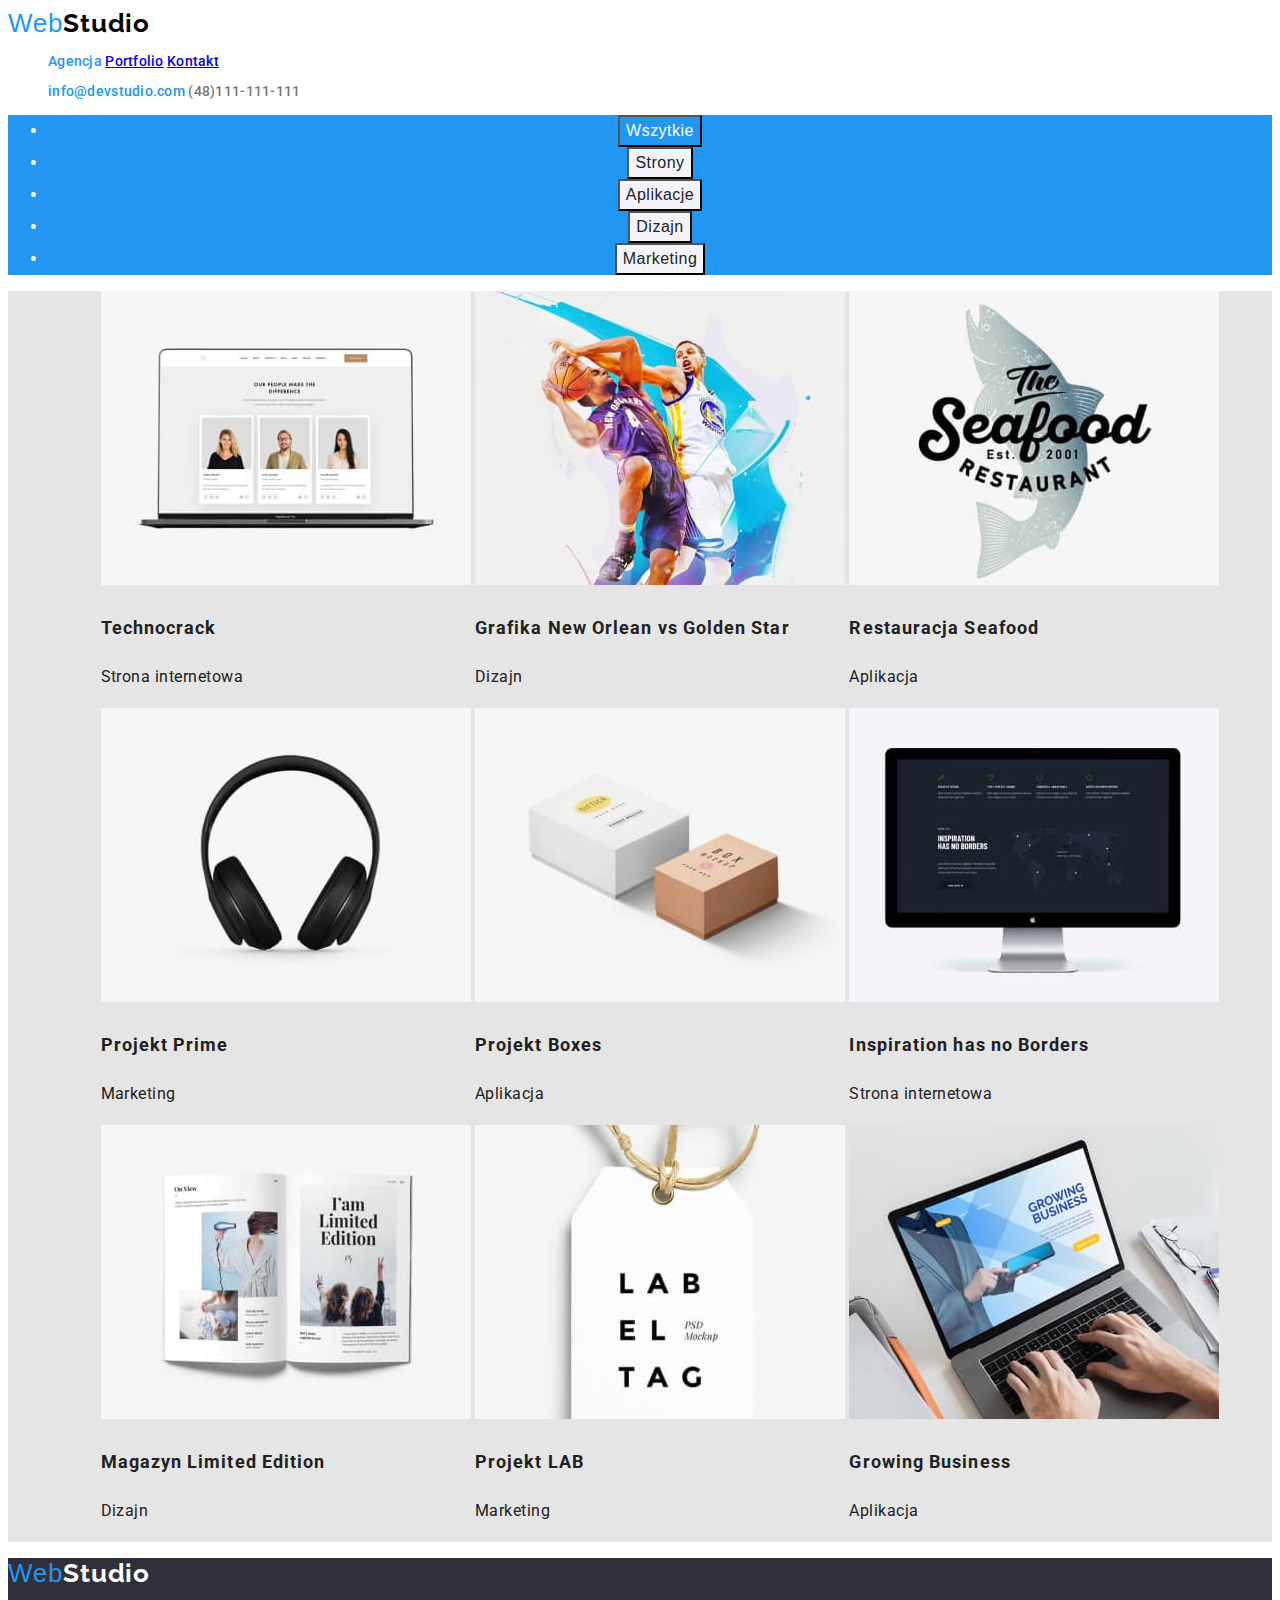
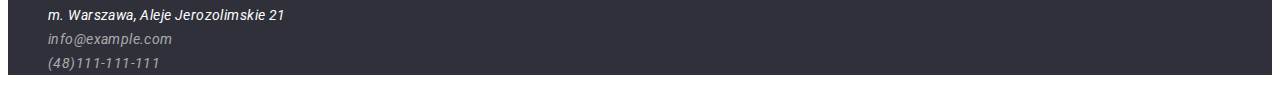
==== commit 2e95e6a4: "missing WEB" ====
--- a/portfolio.html
+++ b/portfolio.html
@@ -114,7 +114,7 @@
     </main>
     <footer>
         <!--stopka wraz z linkiem do strony i adres-->
-        <a class="logo-footer" href="./index.html"><span class="logo-blue-footer"></span>Studio</a>
+        <a class="logo-footer" href="./index.html"><span class="logo-blue-footer">Web</span>Studio</a>
         <address>
             <ul class="contact-footer">
                 <li>
--- a/css/styles.css
+++ b/css/styles.css
@@ -204,4 +204,97 @@
 .logo-blue-footer:hover {
     text-decoration: underline;
     text-decoration-color: var(--blue);
+}
+
+.address-link {
+    font-size: 14px;
+    line-height: 24px;
+    letter-spacing: 0.03em;
+    color: var(--white);
+    text-decoration: none;
+}
+
+.contact-footer {
+    font-size: 14px;
+    line-height: 24px;
+    list-style: none;
+    letter-spacing: 0.03em;
+}
+
+.mail-footer {
+    color: rgba(255,255,255,0.6);
+    text-decoration: none;
+}
+
+.tel-footer {
+    color: rgba(255,255,255,0.6);
+    text-decoration: none;
+}
+
+.mail-footer:hover,
+.tel-footer:hover,
+.address-link:hover {
+    text-decoration: underline;
+    text-decoration-color: var(--blue);
+}
+
+.portfolio-button-menu {
+    list-style: none;
+    text-align: center;
+    cursor: pointer;
+}
+
+.portfolio-button-menu li {
+    display: inline;
+}
+
+.portfolio-button-blue {
+    background-color: var(--blue);
+    color: var(--white);
+    font-weight: 500;
+    font-size: 16px;
+    line-height: 26px;
+    text-align: center;
+    letter-spacing: 0.03em;
+}
+
+.portfolio-button {
+    background-color: var(--light-gray);
+    color: var(--almost-black);
+    font-weight: 500;
+    font-size: 16px;
+    line-height: 26px;
+    text-align: center;
+    letter-spacing: 0.03em;
+}
+
+.portfolio-section {
+    background-color: var(--almost-white);
+    list-style: none;
+    text-align: center;
+    font-size: 16px;
+    line-height: 30px;
+    letter-spacing: 0.03em;
+}
+
+.portfolio-section li {
+    display: inline-block;
+}
+
+.portfolio-section p {
+    text-align: left;
+}
+
+.h2-portfolio-section {
+    font-weight: 700;
+    font-size: 18px;
+    line-height: 36px;
+    text-align: left;
+    letter-spacing: 0.06em;
+}
+
+.h2-portfolio-section:hover,
+.portfolio-section p:hover {
+    text-decoration: underline;
+    text-decoration-color: var(--blue);
 }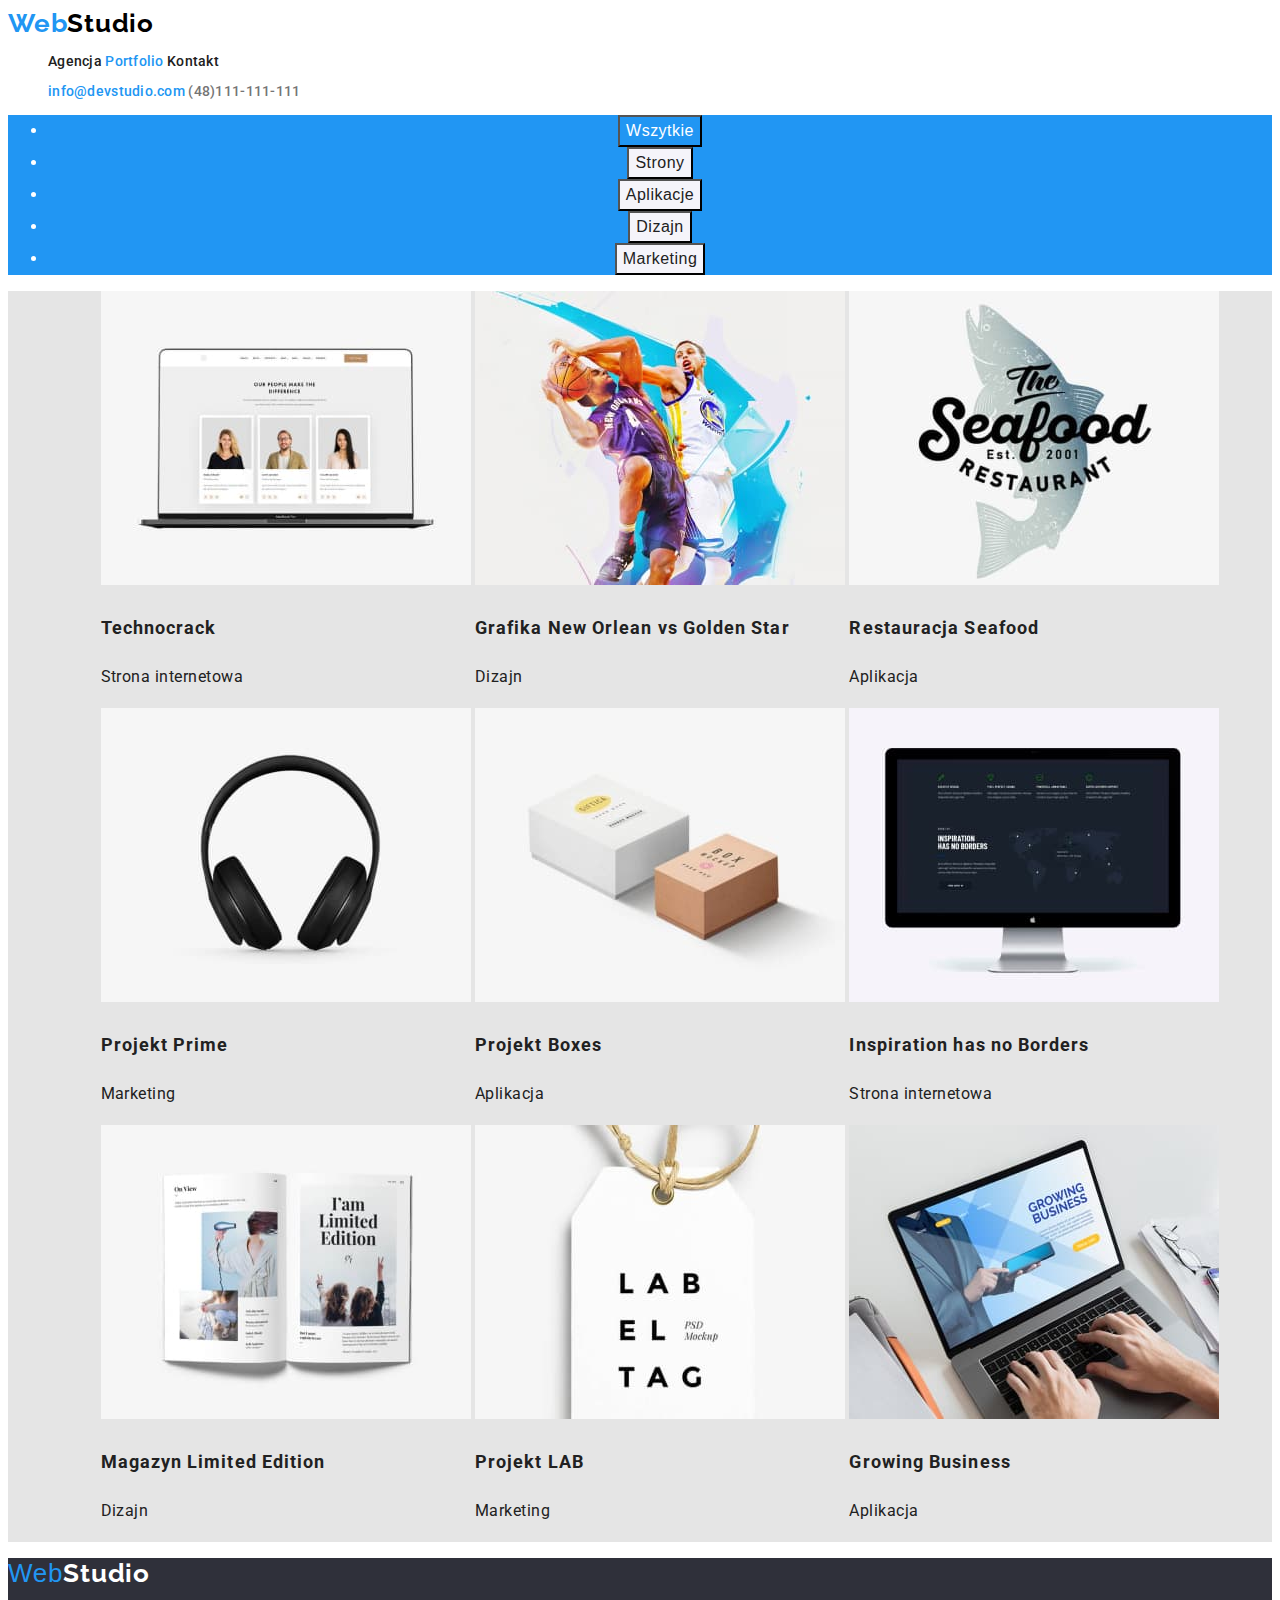
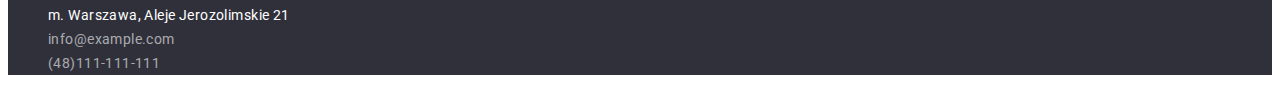
==== commit 37ee0d78: "change portfolio blue" ====
--- a/portfolio.html
+++ b/portfolio.html
@@ -17,10 +17,10 @@
                 <!--lista wypunktowana, nieuporządkowana-->
                 <ul class="nav-menu">
                     <li>
-                        <a class="menu-blue" href="./index.html">Agencja</a>
+                        <a class="menu" href="./index.html">Agencja</a>
                     </li>
                     <li>
-                        <a class="menu" href="./portfolio.html">Portfolio</a>
+                        <a class="menu-blue" href="./portfolio.html">Portfolio</a>
                     </li>
                     <li>
                         <a class="menu" href="#">Kontakt</a>
--- a/css/styles.css
+++ b/css/styles.css
@@ -26,12 +26,7 @@
 }
 
 .logo-blue {
-font-family: "Oleo Script", sans-serif;
-font-weight: 400;
-font-size: 26px;
-line-height: 31px;
 color: var(--blue);
-letter-spacing: 0.03em;
 }
 
 .logo:hover,
@@ -57,15 +52,14 @@
     text-decoration: none;
 }
 
-.manu {
+.menu {
     text-decoration: none;
     color: var(--almost-black);
 }
 
 .menu-blue:hover,
 .menu:hover {
-    text-decoration: underline;
-    text-decoration-color: var(--blue);
+    color: var(--blue);
 }
 
 .contact {
@@ -96,8 +90,11 @@
     text-decoration-color: var(--blue);
 }
 
-.h1 {
+.hero {
     background-color: var(--dark-gray);
+}
+
+.hero-title {
     color: var(--white);
     font-weight: 900;
     font-size: 44px;
@@ -107,7 +104,7 @@
     text-transform: uppercase;
 }
 
-button {
+.hero-button {
     background-color: var(--blue);
     color: var(--white);
     font-weight: 700;
@@ -117,12 +114,12 @@
     text-align: center;
     letter-spacing: 0.06em;
     cursor: pointer;
+    font-family: inherit;
 }
 
 .first-section,
 .first-section-list {
     list-style: none;
-    background-color: var(--almost-white);
     color: var(--gray);
     font-size: 14px;
     line-height: 171%;
@@ -215,6 +212,7 @@
 }
 
 .contact-footer {
+    font-style: normal;
     font-size: 14px;
     line-height: 24px;
     list-style: none;
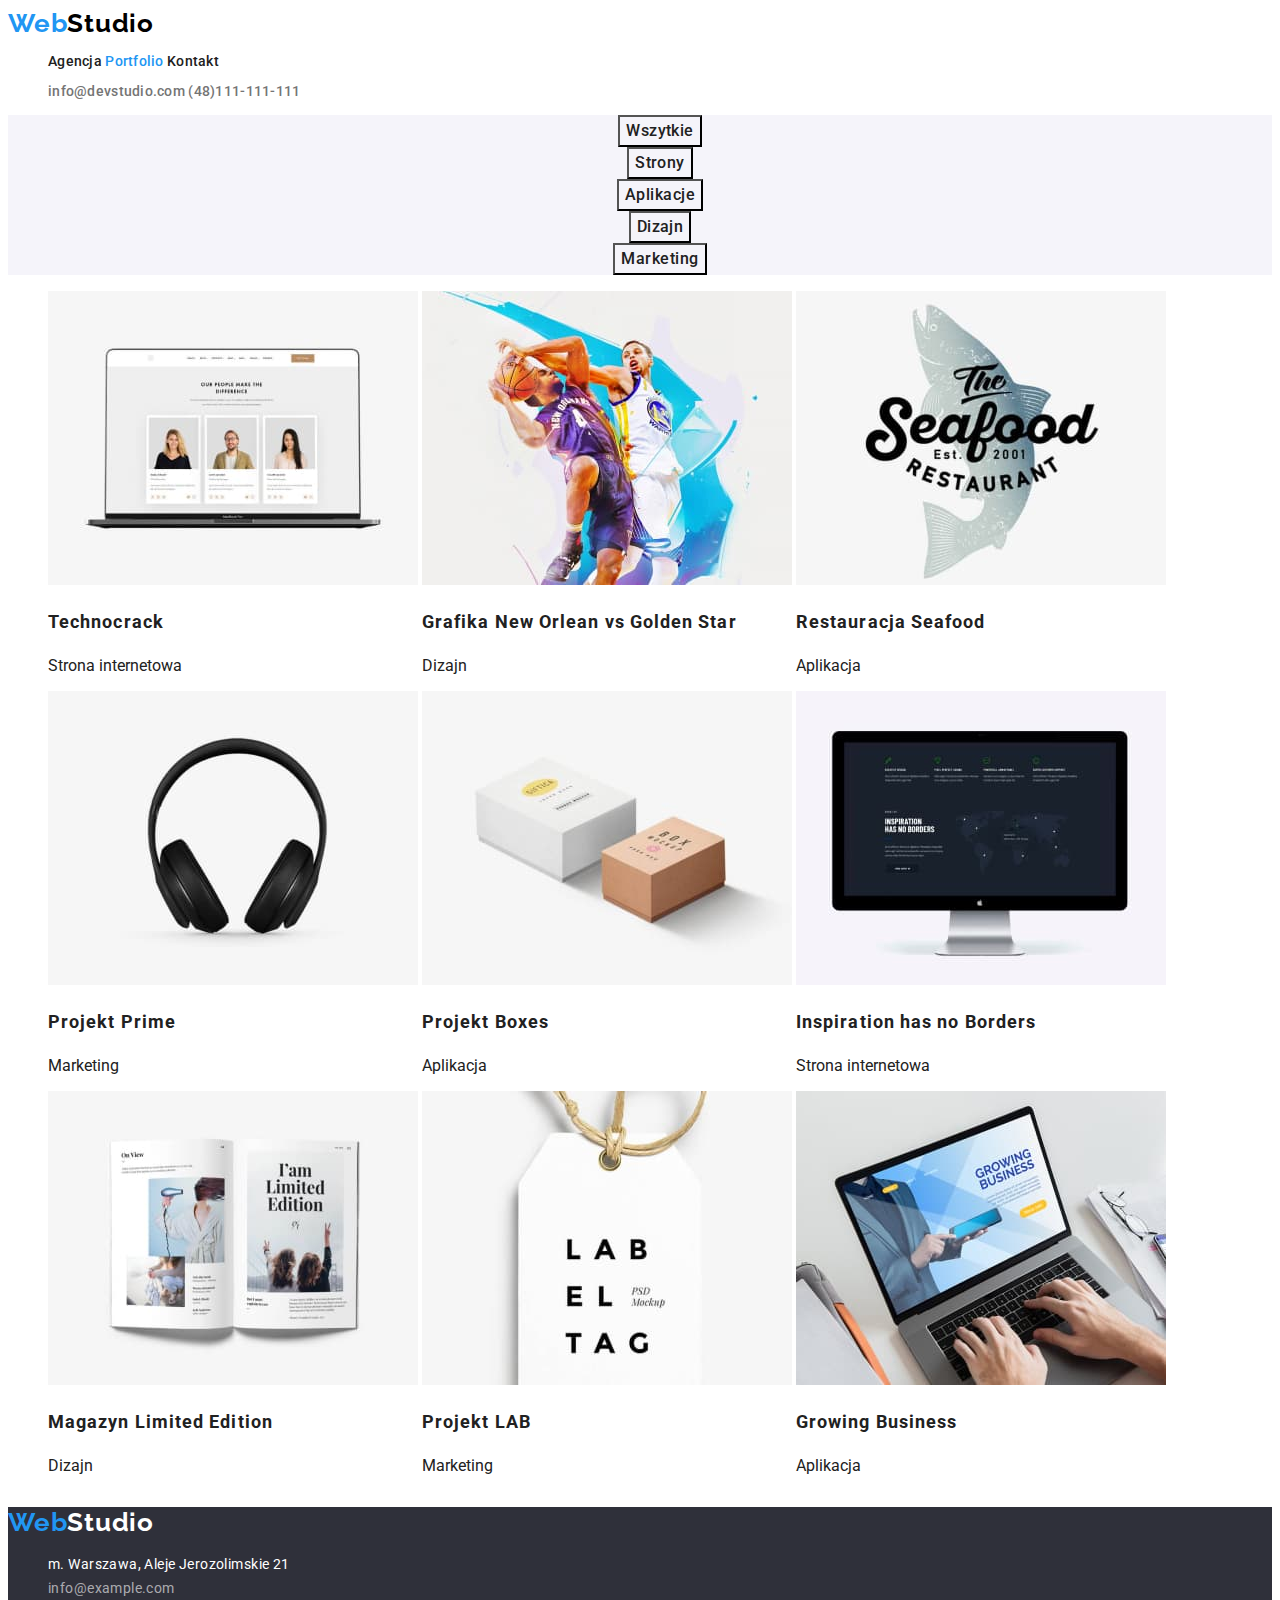
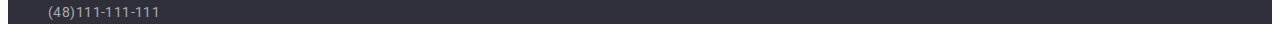
==== commit 8efed1b9: "p" ====
--- a/portfolio.html
+++ b/portfolio.html
@@ -4,7 +4,7 @@
         <meta charset="UTF-8"/>
         <meta name="viewport" content="Efektywne rozwiazania dla waszego biznesu"/>
         <title>Webstudio</title>
-        <link href="https://fonts.googleapis.com/css2?family=Raleway:wght@700&family=Roboto:wght@400;500;700;900&display=swap" rel="stylesheet">
+        <link href="https://fonts.googleapis.com/css2?family=Raleway:wght@700&family=Roboto:wght@400;500;700;900&display=swap" rel="stylesheet"/>
         <link rel="stylesheet" href="./css/styles.css"/>
     </head>
     <body>
--- a/css/styles.css
+++ b/css/styles.css
@@ -19,7 +19,7 @@
     font-family: "Raleway", sans-serif;
     font-weight: 700;
     font-size: 26px;
-    line-height: 31px;
+    line-height: 1.1923em;
     text-decoration: none;
     color: var(--black);
     letter-spacing: 0.03em;
@@ -31,15 +31,14 @@
 
 .logo:hover,
 .logo-blue:hover {
-    text-decoration: underline;
-    text-decoration-color: var(--blue);
+    color: var(--blue);
 }
 
 .nav-menu {
     list-style: none;
     font-weight: 500;
     font-size: 14px;
-    line-height: 16px;
+    line-height: 1.1428em;
     letter-spacing: 0.02em;
 }
 
@@ -65,7 +64,7 @@
 .contact {
     font-weight: 500;
     font-size: 14px;
-    line-height: 16px;
+    line-height: 1.1428em;
     list-style: none;
     letter-spacing: 0.02em;
 }
@@ -75,8 +74,9 @@
 }
 
 .mail {
-    color: var(--blue);
-    text-decoration: none;
+    color: var(--gray);
+    text-decoration: none;
+
 }
 
 .tel {
@@ -86,8 +86,7 @@
 
 .mail:hover,
 .tel:hover {
-    text-decoration: underline;
-    text-decoration-color: var(--blue);
+    text-decoration: underline solid var(--blue);
 }
 
 .hero {
@@ -109,12 +108,16 @@
     color: var(--white);
     font-weight: 700;
     font-size: 16px;
-    line-height: 30px;
+    line-height: 1.875em;
     align-items: center;
     text-align: center;
     letter-spacing: 0.06em;
     cursor: pointer;
     font-family: inherit;
+}
+
+.hero-button:hover {
+    text-decoration: underline solid var(--blue);
 }
 
 .first-section,
@@ -122,7 +125,7 @@
     list-style: none;
     color: var(--gray);
     font-size: 14px;
-    line-height: 171%;
+    line-height: 1.7142em;
     letter-spacing: 0.03em;
 }
 
@@ -130,7 +133,7 @@
     color: var(--almost-black);
     font-weight: 700;
     font-size: 14px;
-    line-height: 16px;
+    line-height: 1.1428em;
     text-transform: uppercase;
 }
 
@@ -138,12 +141,13 @@
 .second-section-list {
     list-style: none;
     background-color: var(--almost-white);
+    text-align: center;
 }
 
 .h2-second-section {
     font-weight: 700;
     font-size: 36px;
-    line-height: 42px;
+    line-height: 1.1666em;
     text-align: center;
     letter-spacing: 0.03em;
 }
@@ -157,7 +161,7 @@
     list-style: none;
     background-color: var(--light-gray);
     font-size: 16px;
-    line-height: 19px;
+    line-height: 1.1875em;
     text-align: center;
     letter-spacing: 0.03em;
     color: var(--gray);
@@ -170,7 +174,7 @@
 .h2-third-section {
     font-weight: 700;
     font-size: 36px;
-    line-height: 42px;
+    line-height: 1.1666em;
     color: var(--almost-black);
 }
 
@@ -182,30 +186,24 @@
     font-family: "Raleway", sans-serif;
     font-weight: 700;
     font-size: 26px;
-    line-height: 31px;
+    line-height: 1.1923em;
     text-decoration: none;
     color: var(--white);
     letter-spacing: 0.03em;
 }
 
 .logo-blue-footer {
-    font-family: "Oleo Script", sans-serif;
-    font-weight: 400;
-    font-size: 26px;
-    line-height: 31px;
-    color: var(--blue);
-    letter-spacing: 0.03em;
+    color: var(--blue);
 }
 
 .logo-footer:hover,
 .logo-blue-footer:hover {
-    text-decoration: underline;
-    text-decoration-color: var(--blue);
+    text-decoration: underline solid var(--blue);
 }
 
 .address-link {
     font-size: 14px;
-    line-height: 24px;
+    line-height: 1.7142em;
     letter-spacing: 0.03em;
     color: var(--white);
     text-decoration: none;
@@ -214,7 +212,7 @@
 .contact-footer {
     font-style: normal;
     font-size: 14px;
-    line-height: 24px;
+    line-height: 1.7142em;
     list-style: none;
     letter-spacing: 0.03em;
 }
@@ -232,8 +230,7 @@
 .mail-footer:hover,
 .tel-footer:hover,
 .address-link:hover {
-    text-decoration: underline;
-    text-decoration-color: var(--blue);
+    color: var(--blue);
 }
 
 .portfolio-button-menu {
@@ -247,13 +244,16 @@
 }
 
 .portfolio-button-blue {
-    background-color: var(--blue);
-    color: var(--white);
-    font-weight: 500;
-    font-size: 16px;
-    line-height: 26px;
-    text-align: center;
-    letter-spacing: 0.03em;
+    list-style: none;
+    background-color: var(--light-gray);
+    color: var(--almost-black);
+    font-weight: 500;
+    font-size: 16px;
+    line-height: 1.625em;
+    text-align: center;
+    letter-spacing: 0.03em;
+    font-family: inherit;
+    cursor: pointer;
 }
 
 .portfolio-button {
@@ -261,18 +261,15 @@
     color: var(--almost-black);
     font-weight: 500;
     font-size: 16px;
-    line-height: 26px;
-    text-align: center;
-    letter-spacing: 0.03em;
+    line-height: 1.625em;
+    text-align: center;
+    letter-spacing: 0.03em;
+    font-family: inherit;
+    cursor: pointer;
 }
 
 .portfolio-section {
-    background-color: var(--almost-white);
-    list-style: none;
-    text-align: center;
-    font-size: 16px;
-    line-height: 30px;
-    letter-spacing: 0.03em;
+    list-style: none;
 }
 
 .portfolio-section li {
@@ -286,13 +283,12 @@
 .h2-portfolio-section {
     font-weight: 700;
     font-size: 18px;
-    line-height: 36px;
-    text-align: left;
+    line-height: 2em;
     letter-spacing: 0.06em;
 }
 
 .h2-portfolio-section:hover,
-.portfolio-section p:hover {
-    text-decoration: underline;
-    text-decoration-color: var(--blue);
+.portfolio-section p:hover,
+.portfolio-button:hover {
+    text-decoration: underline solid var(--blue);
 }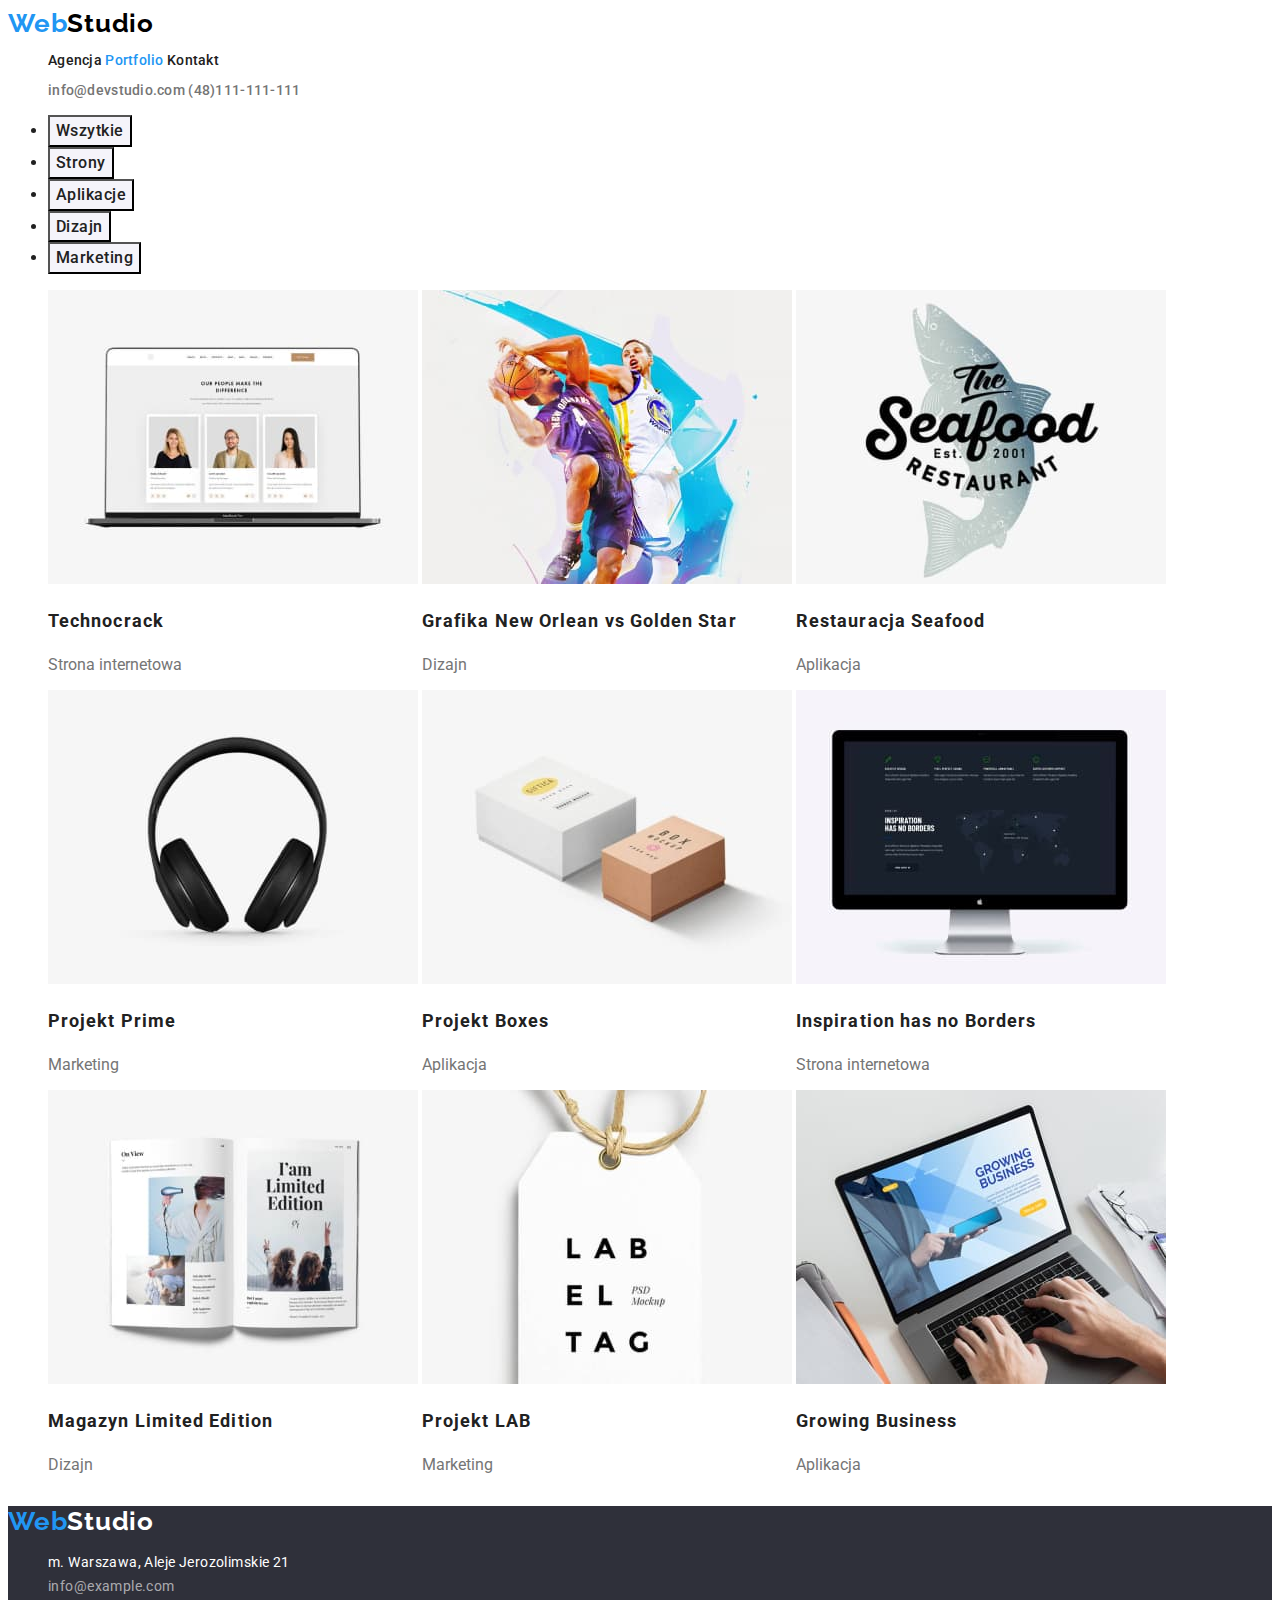
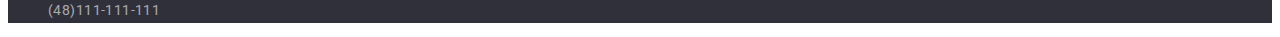
==== commit beaf022b: "last change II" ====
--- a/portfolio.html
+++ b/portfolio.html
@@ -40,8 +40,7 @@
     <!--Główna zawartość strony-->
     <main>
         <!--Menu strony-->
-        <div>
-            <ul class="portfolio-button-blue">
+            <ul>
                 <li>
                     <button class="portfolio-button-blue" type="button">Wszytkie</button>
                 </li>
@@ -58,7 +57,6 @@
                     <button class="portfolio-button" type="button">Marketing</button>
                 </li>
             </ul>
-        </div>
         <section>
             <!--Zdjecia pierwszy rzad-->
             <ul class="portfolio-section">
--- a/css/styles.css
+++ b/css/styles.css
@@ -19,7 +19,7 @@
     font-family: "Raleway", sans-serif;
     font-weight: 700;
     font-size: 26px;
-    line-height: 1.1923em;
+    line-height: 1.19;
     text-decoration: none;
     color: var(--black);
     letter-spacing: 0.03em;
@@ -38,7 +38,7 @@
     list-style: none;
     font-weight: 500;
     font-size: 14px;
-    line-height: 1.1428em;
+    line-height: 1.14;
     letter-spacing: 0.02em;
 }
 
@@ -64,7 +64,7 @@
 .contact {
     font-weight: 500;
     font-size: 14px;
-    line-height: 1.1428em;
+    line-height: 1.14;
     list-style: none;
     letter-spacing: 0.02em;
 }
@@ -86,7 +86,7 @@
 
 .mail:hover,
 .tel:hover {
-    text-decoration: underline solid var(--blue);
+    color: var(--blue);
 }
 
 .hero {
@@ -97,7 +97,7 @@
     color: var(--white);
     font-weight: 900;
     font-size: 44px;
-    line-height: 136%;
+    line-height: 1.36;
     text-align: center;
     letter-spacing: 0.06em;
     text-transform: uppercase;
@@ -108,7 +108,7 @@
     color: var(--white);
     font-weight: 700;
     font-size: 16px;
-    line-height: 1.875em;
+    line-height: 1.87;
     align-items: center;
     text-align: center;
     letter-spacing: 0.06em;
@@ -117,7 +117,7 @@
 }
 
 .hero-button:hover {
-    text-decoration: underline solid var(--blue);
+    color: var(--blue);
 }
 
 .first-section,
@@ -125,29 +125,28 @@
     list-style: none;
     color: var(--gray);
     font-size: 14px;
-    line-height: 1.7142em;
-    letter-spacing: 0.03em;
-}
-
-.h2 {
-    color: var(--almost-black);
-    font-weight: 700;
-    font-size: 14px;
-    line-height: 1.1428em;
+    line-height: 1.71;
+    letter-spacing: 0.03em;
+}
+
+.h2-first-section {
+    color: var(--almost-black);
+    font-weight: 700;
+    font-size: 14px;
+    line-height: 1.14;
     text-transform: uppercase;
 }
 
 .second-section,
 .second-section-list {
     list-style: none;
-    background-color: var(--almost-white);
     text-align: center;
 }
 
 .h2-second-section {
     font-weight: 700;
     font-size: 36px;
-    line-height: 1.1666em;
+    line-height: 1.16;
     text-align: center;
     letter-spacing: 0.03em;
 }
@@ -161,7 +160,7 @@
     list-style: none;
     background-color: var(--light-gray);
     font-size: 16px;
-    line-height: 1.1875em;
+    line-height: 1.18;
     text-align: center;
     letter-spacing: 0.03em;
     color: var(--gray);
@@ -174,7 +173,7 @@
 .h2-third-section {
     font-weight: 700;
     font-size: 36px;
-    line-height: 1.1666em;
+    line-height: 1.16;
     color: var(--almost-black);
 }
 
@@ -186,7 +185,7 @@
     font-family: "Raleway", sans-serif;
     font-weight: 700;
     font-size: 26px;
-    line-height: 1.1923em;
+    line-height: 1.19;
     text-decoration: none;
     color: var(--white);
     letter-spacing: 0.03em;
@@ -203,7 +202,7 @@
 
 .address-link {
     font-size: 14px;
-    line-height: 1.7142em;
+    line-height: 1.71;
     letter-spacing: 0.03em;
     color: var(--white);
     text-decoration: none;
@@ -212,7 +211,7 @@
 .contact-footer {
     font-style: normal;
     font-size: 14px;
-    line-height: 1.7142em;
+    line-height: 1.71;
     list-style: none;
     letter-spacing: 0.03em;
 }
@@ -243,13 +242,17 @@
     display: inline;
 }
 
+.element-style {
+    list-style: none;
+}
+
 .portfolio-button-blue {
     list-style: none;
     background-color: var(--light-gray);
     color: var(--almost-black);
     font-weight: 500;
     font-size: 16px;
-    line-height: 1.625em;
+    line-height: 1.62;
     text-align: center;
     letter-spacing: 0.03em;
     font-family: inherit;
@@ -261,7 +264,7 @@
     color: var(--almost-black);
     font-weight: 500;
     font-size: 16px;
-    line-height: 1.625em;
+    line-height: 1.62;
     text-align: center;
     letter-spacing: 0.03em;
     font-family: inherit;
@@ -277,18 +280,19 @@
 }
 
 .portfolio-section p {
-    text-align: left;
+    color: var(--gray);
 }
 
 .h2-portfolio-section {
     font-weight: 700;
     font-size: 18px;
-    line-height: 2em;
+    line-height: 2;
     letter-spacing: 0.06em;
 }
 
 .h2-portfolio-section:hover,
 .portfolio-section p:hover,
-.portfolio-button:hover {
+.portfolio-button:hover
+.portfolio-button-blue:hover {
     text-decoration: underline solid var(--blue);
 }